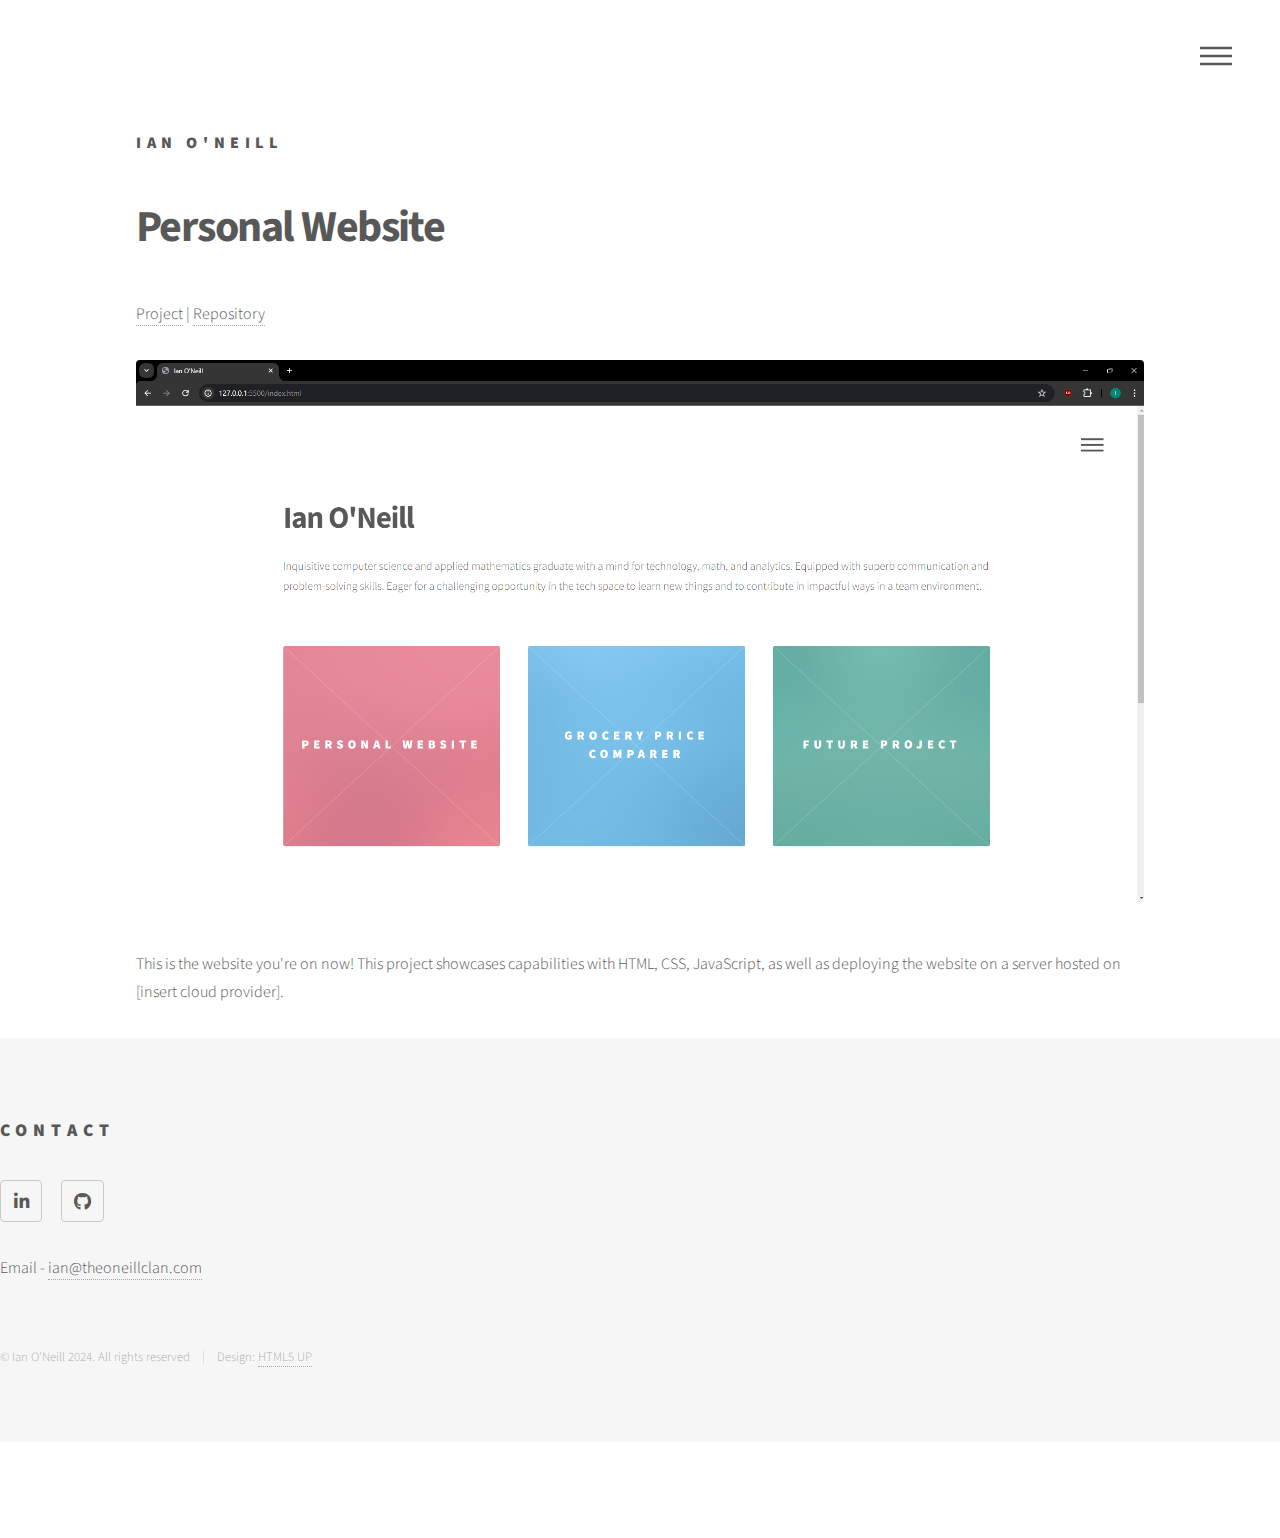
==== personal_site.html @ 1d6d59d2 "started home page and site project page" ====
<!DOCTYPE HTML>
<!--
	Phantom by HTML5 UP
	html5up.net | @ajlkn
	Free for personal and commercial use under the CCA 3.0 license (html5up.net/license)
-->
<html>
	<head>
		<title>Personal Site - Ian O'Neill</title>
		<meta charset="utf-8" />
		<meta name="viewport" content="width=device-width, initial-scale=1, user-scalable=no" />
		<link rel="stylesheet" href="assets/css/main.css" />
		<noscript><link rel="stylesheet" href="assets/css/noscript.css" /></noscript>
	</head>
	<body class="is-preload">
		<!-- Wrapper -->
			<div id="wrapper">

				<!-- Header -->
					<header id="header">
						<div class="inner">

							<!-- Logo -->
								<a href="index.html" class="logo">
									<span class="title">Ian O'Neill</span>
								</a>

							<!-- Nav -->
								<nav>
									<ul>
										<li><a href="#menu">Menu</a></li>
									</ul>
								</nav>

						</div>
					</header>

				<!-- Menu -->
					<nav id="menu">
						<h2>Menu</h2>
						<ul>
							<li><a href="index.html">Home</a></li>
							<li><a href="personal_site.html">Personal Website</a></li>
							<li><a href="generic.html">Tempus etiam</a></li>
							<li><a href="generic.html">Consequat dolor</a></li>
							<li><a href="elements.html">Elements</a></li>
						</ul>
					</nav>

				<!-- Main -->
					<div id="main">
						<div class="inner">
							<h1>Personal Website</h1>
							<p><a href="index.html" target="_blank">Project</a> | <a href="https://github.com/ion3791/portfoliov2" target="_blank">Repository</a></p>
							<span class="image main"><img src="images/site_img.png" alt="" /></span>
							<p>
								This is the website you're on now! This project showcases capabilities with HTML, CSS, JavaScript, as well as deploying the website on a server hosted on 
								[insert cloud provider].
							</p>
					</div>

				<!-- Footer -->
				<footer id="footer">
					<div class="inner">
						<section>
							<h2>Contact</h2>
							<ul class="icons">
								<li><a href="https://www.linkedin.com/in/ian-o-neill-793937245/" target="_blank" class="icon brands style2 fa-linkedin-in"><span class="label">LinkedIn</span></a></li>
								<li><a href="https://github.com/ion3791" target="_blank" class="icon brands style2 fa-github"><span class="label">GitHub</span></a></li>
							</ul>
							<p>Email - <a href="mailto:ian@theoneillclan.com">ian@theoneillclan.com</a></p>
						</section>
						<ul class="copyright">
							<li>&copy; Ian O&apos;Neill 2024. All rights reserved</li><li>Design: <a href="http://html5up.net">HTML5 UP</a></li>
						</ul>
					</div>
				</footer>

			</div>

		<!-- Scripts -->
			<script src="assets/js/jquery.min.js"></script>
			<script src="assets/js/browser.min.js"></script>
			<script src="assets/js/breakpoints.min.js"></script>
			<script src="assets/js/util.js"></script>
			<script src="assets/js/main.js"></script>

	</body>
</html>
---- assets/css/main.css ----
@import url(fontawesome-all.min.css);
@import url("https://fonts.googleapis.com/css?family=Source+Sans+Pro:300,700,900");

/*
	Phantom by HTML5 UP
	html5up.net | @ajlkn
	Free for personal and commercial use under the CCA 3.0 license (html5up.net/license)
*/

html, body, div, span, applet, object,
iframe, h1, h2, h3, h4, h5, h6, p, blockquote,
pre, a, abbr, acronym, address, big, cite,
code, del, dfn, em, img, ins, kbd, q, s, samp,
small, strike, strong, sub, sup, tt, var, b,
u, i, center, dl, dt, dd, ol, ul, li, fieldset,
form, label, legend, table, caption, tbody,
tfoot, thead, tr, th, td, article, aside,
canvas, details, embed, figure, figcaption,
footer, header, hgroup, menu, nav, output, ruby,
section, summary, time, mark, audio, video {
	margin: 0;
	padding: 0;
	border: 0;
	font-size: 100%;
	font: inherit;
	vertical-align: baseline;}

article, aside, details, figcaption, figure,
footer, header, hgroup, menu, nav, section {
	display: block;}

body {
	line-height: 1;
}

ol, ul {
	list-style: none;
}

blockquote, q {
	quotes: none;
}

	blockquote:before, blockquote:after, q:before, q:after {
		content: '';
		content: none;
	}

table {
	border-collapse: collapse;
	border-spacing: 0;
}

body {
	-webkit-text-size-adjust: none;
}

mark {
	background-color: transparent;
	color: inherit;
}

input::-moz-focus-inner {
	border: 0;
	padding: 0;
}

input, select, textarea {
	-moz-appearance: none;
	-webkit-appearance: none;
	-ms-appearance: none;
	appearance: none;
}

/* Basic */

	@-ms-viewport {
		width: device-width;
	}

	body {
		-ms-overflow-style: scrollbar;
	}

	@media screen and (max-width: 480px) {

		html, body {
			min-width: 320px;
		}

	}

	html {
		box-sizing: border-box;
	}

	*, *:before, *:after {
		box-sizing: inherit;
	}

	body {
		background: #ffffff;
	}

		body.is-preload *, body.is-preload *:before, body.is-preload *:after {
			-moz-animation: none !important;
			-webkit-animation: none !important;
			-ms-animation: none !important;
			animation: none !important;
			-moz-transition: none !important;
			-webkit-transition: none !important;
			-ms-transition: none !important;
			transition: none !important;
		}

/* Type */

	body, input, select, textarea {
		color: #585858;
		font-family: "Source Sans Pro", Helvetica, sans-serif;
		font-size: 16pt;
		font-weight: 300;
		line-height: 1.75;
	}

		@media screen and (max-width: 1680px) {

			body, input, select, textarea {
				font-size: 14pt;
			}

		}

		@media screen and (max-width: 1280px) {

			body, input, select, textarea {
				font-size: 12pt;
			}

		}

	a {
		-moz-transition: border-bottom-color 0.2s ease, color 0.2s ease;
		-webkit-transition: border-bottom-color 0.2s ease, color 0.2s ease;
		-ms-transition: border-bottom-color 0.2s ease, color 0.2s ease;
		transition: border-bottom-color 0.2s ease, color 0.2s ease;
		text-decoration: none;
		color: #585858;
		border-bottom: dotted 1px rgba(88, 88, 88, 0.5);
	}

		a:hover {
			border-bottom-color: transparent;
			color: #f2849e !important;
		}

	strong, b {
		font-weight: 900;
	}

	em, i {
		font-style: italic;
	}

	p {
		margin: 0 0 2em 0;
	}

	h1 {
		font-size: 2.75em;
		font-weight: 700;
		line-height: 1.3;
		margin: 0 0 1em 0;
		letter-spacing: -0.035em;
	}

		h1 a {
			color: inherit;
		}

		@media screen and (max-width: 736px) {

			h1 {
				font-size: 2em;
				margin: 0 0 1em 0;
			}

		}

		@media screen and (max-width: 360px) {

			h1 {
				font-size: 1.75em;
			}

		}

	h2, h3, h4, h5, h6 {
		font-weight: 900;
		line-height: 1.5;
		margin: 0 0 2em 0;
		text-transform: uppercase;
		letter-spacing: 0.35em;
	}

		h2 a, h3 a, h4 a, h5 a, h6 a {
			color: inherit;
		}

	h2 {
		font-size: 1.1em;
	}

	h3 {
		font-size: 1em;
	}

	h4 {
		font-size: 0.8em;
	}

	h5 {
		font-size: 0.8em;
	}

	h6 {
		font-size: 0.8em;
	}

	@media screen and (max-width: 980px) {

		h1 br, h2 br, h3 br, h4 br, h5 br, h6 br {
			display: none;
		}

	}

	@media screen and (max-width: 736px) {

		h2 {
			font-size: 1em;
		}

		h3 {
			font-size: 0.8em;
		}

	}

	sub {
		font-size: 0.8em;
		position: relative;
		top: 0.5em;
	}

	sup {
		font-size: 0.8em;
		position: relative;
		top: -0.5em;
	}

	blockquote {
		border-left: solid 4px #c9c9c9;
		font-style: italic;
		margin: 0 0 2em 0;
		padding: 0.5em 0 0.5em 2em;
	}

	code {
		background: rgba(144, 144, 144, 0.075);
		border-radius: 4px;
		border: solid 1px #c9c9c9;
		font-family: "Courier New", monospace;
		font-size: 0.9em;
		margin: 0 0.25em;
		padding: 0.25em 0.65em;
	}

	pre {
		-webkit-overflow-scrolling: touch;
		font-family: "Courier New", monospace;
		font-size: 0.9em;
		margin: 0 0 2em 0;
	}

		pre code {
			display: block;
			line-height: 1.75;
			padding: 1em 1.5em;
			overflow-x: auto;
		}

	hr {
		border: 0;
		border-bottom: solid 1px #c9c9c9;
		margin: 2em 0;
	}

		hr.major {
			margin: 3em 0;
		}

	.align-left {
		text-align: left;
	}

	.align-center {
		text-align: center;
	}

	.align-right {
		text-align: right;
	}

/* Row */

	.row {
		display: flex;
		flex-wrap: wrap;
		box-sizing: border-box;
		align-items: stretch;
	}

		.row > * {
			box-sizing: border-box;
		}

		.row.gtr-uniform > * > :last-child {
			margin-bottom: 0;
		}

		.row.aln-left {
			justify-content: flex-start;
		}

		.row.aln-center {
			justify-content: center;
		}

		.row.aln-right {
			justify-content: flex-end;
		}

		.row.aln-top {
			align-items: flex-start;
		}

		.row.aln-middle {
			align-items: center;
		}

		.row.aln-bottom {
			align-items: flex-end;
		}

		.row > .imp {
			order: -1;
		}

		.row > .col-1 {
			width: 8.33333%;
		}

		.row > .off-1 {
			margin-left: 8.33333%;
		}

		.row > .col-2 {
			width: 16.66667%;
		}

		.row > .off-2 {
			margin-left: 16.66667%;
		}

		.row > .col-3 {
			width: 25%;
		}

		.row > .off-3 {
			margin-left: 25%;
		}

		.row > .col-4 {
			width: 33.33333%;
		}

		.row > .off-4 {
			margin-left: 33.33333%;
		}

		.row > .col-5 {
			width: 41.66667%;
		}

		.row > .off-5 {
			margin-left: 41.66667%;
		}

		.row > .col-6 {
			width: 50%;
		}

		.row > .off-6 {
			margin-left: 50%;
		}

		.row > .col-7 {
			width: 58.33333%;
		}

		.row > .off-7 {
			margin-left: 58.33333%;
		}

		.row > .col-8 {
			width: 66.66667%;
		}

		.row > .off-8 {
			margin-left: 66.66667%;
		}

		.row > .col-9 {
			width: 75%;
		}

		.row > .off-9 {
			margin-left: 75%;
		}

		.row > .col-10 {
			width: 83.33333%;
		}

		.row > .off-10 {
			margin-left: 83.33333%;
		}

		.row > .col-11 {
			width: 91.66667%;
		}

		.row > .off-11 {
			margin-left: 91.66667%;
		}

		.row > .col-12 {
			width: 100%;
		}

		.row > .off-12 {
			margin-left: 100%;
		}

		.row.gtr-0 {
			margin-top: 0;
			margin-left: 0em;
		}

			.row.gtr-0 > * {
				padding: 0 0 0 0em;
			}

			.row.gtr-0.gtr-uniform {
				margin-top: 0em;
			}

				.row.gtr-0.gtr-uniform > * {
					padding-top: 0em;
				}

		.row.gtr-25 {
			margin-top: 0;
			margin-left: -0.5em;
		}

			.row.gtr-25 > * {
				padding: 0 0 0 0.5em;
			}

			.row.gtr-25.gtr-uniform {
				margin-top: -0.5em;
			}

				.row.gtr-25.gtr-uniform > * {
					padding-top: 0.5em;
				}

		.row.gtr-50 {
			margin-top: 0;
			margin-left: -1em;
		}

			.row.gtr-50 > * {
				padding: 0 0 0 1em;
			}

			.row.gtr-50.gtr-uniform {
				margin-top: -1em;
			}

				.row.gtr-50.gtr-uniform > * {
					padding-top: 1em;
				}

		.row {
			margin-top: 0;
			margin-left: -2em;
		}

			.row > * {
				padding: 0 0 0 2em;
			}

			.row.gtr-uniform {
				margin-top: -2em;
			}

				.row.gtr-uniform > * {
					padding-top: 2em;
				}

		.row.gtr-150 {
			margin-top: 0;
			margin-left: -3em;
		}

			.row.gtr-150 > * {
				padding: 0 0 0 3em;
			}

			.row.gtr-150.gtr-uniform {
				margin-top: -3em;
			}

				.row.gtr-150.gtr-uniform > * {
					padding-top: 3em;
				}

		.row.gtr-200 {
			margin-top: 0;
			margin-left: -4em;
		}

			.row.gtr-200 > * {
				padding: 0 0 0 4em;
			}

			.row.gtr-200.gtr-uniform {
				margin-top: -4em;
			}

				.row.gtr-200.gtr-uniform > * {
					padding-top: 4em;
				}

		@media screen and (max-width: 1680px) {

			.row {
				display: flex;
				flex-wrap: wrap;
				box-sizing: border-box;
				align-items: stretch;
			}

				.row > * {
					box-sizing: border-box;
				}

				.row.gtr-uniform > * > :last-child {
					margin-bottom: 0;
				}

				.row.aln-left {
					justify-content: flex-start;
				}

				.row.aln-center {
					justify-content: center;
				}

				.row.aln-right {
					justify-content: flex-end;
				}

				.row.aln-top {
					align-items: flex-start;
				}

				.row.aln-middle {
					align-items: center;
				}

				.row.aln-bottom {
					align-items: flex-end;
				}

				.row > .imp-xlarge {
					order: -1;
				}

				.row > .col-1-xlarge {
					width: 8.33333%;
				}

				.row > .off-1-xlarge {
					margin-left: 8.33333%;
				}

				.row > .col-2-xlarge {
					width: 16.66667%;
				}

				.row > .off-2-xlarge {
					margin-left: 16.66667%;
				}

				.row > .col-3-xlarge {
					width: 25%;
				}

				.row > .off-3-xlarge {
					margin-left: 25%;
				}

				.row > .col-4-xlarge {
					width: 33.33333%;
				}

				.row > .off-4-xlarge {
					margin-left: 33.33333%;
				}

				.row > .col-5-xlarge {
					width: 41.66667%;
				}

				.row > .off-5-xlarge {
					margin-left: 41.66667%;
				}

				.row > .col-6-xlarge {
					width: 50%;
				}

				.row > .off-6-xlarge {
					margin-left: 50%;
				}

				.row > .col-7-xlarge {
					width: 58.33333%;
				}

				.row > .off-7-xlarge {
					margin-left: 58.33333%;
				}

				.row > .col-8-xlarge {
					width: 66.66667%;
				}

				.row > .off-8-xlarge {
					margin-left: 66.66667%;
				}

				.row > .col-9-xlarge {
					width: 75%;
				}

				.row > .off-9-xlarge {
					margin-left: 75%;
				}

				.row > .col-10-xlarge {
					width: 83.33333%;
				}

				.row > .off-10-xlarge {
					margin-left: 83.33333%;
				}

				.row > .col-11-xlarge {
					width: 91.66667%;
				}

				.row > .off-11-xlarge {
					margin-left: 91.66667%;
				}

				.row > .col-12-xlarge {
					width: 100%;
				}

				.row > .off-12-xlarge {
					margin-left: 100%;
				}

				.row.gtr-0 {
					margin-top: 0;
					margin-left: 0em;
				}

					.row.gtr-0 > * {
						padding: 0 0 0 0em;
					}

					.row.gtr-0.gtr-uniform {
						margin-top: 0em;
					}

						.row.gtr-0.gtr-uniform > * {
							padding-top: 0em;
						}

				.row.gtr-25 {
					margin-top: 0;
					margin-left: -0.5em;
				}

					.row.gtr-25 > * {
						padding: 0 0 0 0.5em;
					}

					.row.gtr-25.gtr-uniform {
						margin-top: -0.5em;
					}

						.row.gtr-25.gtr-uniform > * {
							padding-top: 0.5em;
						}

				.row.gtr-50 {
					margin-top: 0;
					margin-left: -1em;
				}

					.row.gtr-50 > * {
						padding: 0 0 0 1em;
					}

					.row.gtr-50.gtr-uniform {
						margin-top: -1em;
					}

						.row.gtr-50.gtr-uniform > * {
							padding-top: 1em;
						}

				.row {
					margin-top: 0;
					margin-left: -2em;
				}

					.row > * {
						padding: 0 0 0 2em;
					}

					.row.gtr-uniform {
						margin-top: -2em;
					}

						.row.gtr-uniform > * {
							padding-top: 2em;
						}

				.row.gtr-150 {
					margin-top: 0;
					margin-left: -3em;
				}

					.row.gtr-150 > * {
						padding: 0 0 0 3em;
					}

					.row.gtr-150.gtr-uniform {
						margin-top: -3em;
					}

						.row.gtr-150.gtr-uniform > * {
							padding-top: 3em;
						}

				.row.gtr-200 {
					margin-top: 0;
					margin-left: -4em;
				}

					.row.gtr-200 > * {
						padding: 0 0 0 4em;
					}

					.row.gtr-200.gtr-uniform {
						margin-top: -4em;
					}

						.row.gtr-200.gtr-uniform > * {
							padding-top: 4em;
						}

		}

		@media screen and (max-width: 1280px) {

			.row {
				display: flex;
				flex-wrap: wrap;
				box-sizing: border-box;
				align-items: stretch;
			}

				.row > * {
					box-sizing: border-box;
				}

				.row.gtr-uniform > * > :last-child {
					margin-bottom: 0;
				}

				.row.aln-left {
					justify-content: flex-start;
				}

				.row.aln-center {
					justify-content: center;
				}

				.row.aln-right {
					justify-content: flex-end;
				}

				.row.aln-top {
					align-items: flex-start;
				}

				.row.aln-middle {
					align-items: center;
				}

				.row.aln-bottom {
					align-items: flex-end;
				}

				.row > .imp-large {
					order: -1;
				}

				.row > .col-1-large {
					width: 8.33333%;
				}

				.row > .off-1-large {
					margin-left: 8.33333%;
				}

				.row > .col-2-large {
					width: 16.66667%;
				}

				.row > .off-2-large {
					margin-left: 16.66667%;
				}

				.row > .col-3-large {
					width: 25%;
				}

				.row > .off-3-large {
					margin-left: 25%;
				}

				.row > .col-4-large {
					width: 33.33333%;
				}

				.row > .off-4-large {
					margin-left: 33.33333%;
				}

				.row > .col-5-large {
					width: 41.66667%;
				}

				.row > .off-5-large {
					margin-left: 41.66667%;
				}

				.row > .col-6-large {
					width: 50%;
				}

				.row > .off-6-large {
					margin-left: 50%;
				}

				.row > .col-7-large {
					width: 58.33333%;
				}

				.row > .off-7-large {
					margin-left: 58.33333%;
				}

				.row > .col-8-large {
					width: 66.66667%;
				}

				.row > .off-8-large {
					margin-left: 66.66667%;
				}

				.row > .col-9-large {
					width: 75%;
				}

				.row > .off-9-large {
					margin-left: 75%;
				}

				.row > .col-10-large {
					width: 83.33333%;
				}

				.row > .off-10-large {
					margin-left: 83.33333%;
				}

				.row > .col-11-large {
					width: 91.66667%;
				}

				.row > .off-11-large {
					margin-left: 91.66667%;
				}

				.row > .col-12-large {
					width: 100%;
				}

				.row > .off-12-large {
					margin-left: 100%;
				}

				.row.gtr-0 {
					margin-top: 0;
					margin-left: 0em;
				}

					.row.gtr-0 > * {
						padding: 0 0 0 0em;
					}

					.row.gtr-0.gtr-uniform {
						margin-top: 0em;
					}

						.row.gtr-0.gtr-uniform > * {
							padding-top: 0em;
						}

				.row.gtr-25 {
					margin-top: 0;
					margin-left: -0.5em;
				}

					.row.gtr-25 > * {
						padding: 0 0 0 0.5em;
					}

					.row.gtr-25.gtr-uniform {
						margin-top: -0.5em;
					}

						.row.gtr-25.gtr-uniform > * {
							padding-top: 0.5em;
						}

				.row.gtr-50 {
					margin-top: 0;
					margin-left: -1em;
				}

					.row.gtr-50 > * {
						padding: 0 0 0 1em;
					}

					.row.gtr-50.gtr-uniform {
						margin-top: -1em;
					}

						.row.gtr-50.gtr-uniform > * {
							padding-top: 1em;
						}

				.row {
					margin-top: 0;
					margin-left: -2em;
				}

					.row > * {
						padding: 0 0 0 2em;
					}

					.row.gtr-uniform {
						margin-top: -2em;
					}

						.row.gtr-uniform > * {
							padding-top: 2em;
						}

				.row.gtr-150 {
					margin-top: 0;
					margin-left: -3em;
				}

					.row.gtr-150 > * {
						padding: 0 0 0 3em;
					}

					.row.gtr-150.gtr-uniform {
						margin-top: -3em;
					}

						.row.gtr-150.gtr-uniform > * {
							padding-top: 3em;
						}

				.row.gtr-200 {
					margin-top: 0;
					margin-left: -4em;
				}

					.row.gtr-200 > * {
						padding: 0 0 0 4em;
					}

					.row.gtr-200.gtr-uniform {
						margin-top: -4em;
					}

						.row.gtr-200.gtr-uniform > * {
							padding-top: 4em;
						}

		}

		@media screen and (max-width: 980px) {

			.row {
				display: flex;
				flex-wrap: wrap;
				box-sizing: border-box;
				align-items: stretch;
			}

				.row > * {
					box-sizing: border-box;
				}

				.row.gtr-uniform > * > :last-child {
					margin-bottom: 0;
				}

				.row.aln-left {
					justify-content: flex-start;
				}

				.row.aln-center {
					justify-content: center;
				}

				.row.aln-right {
					justify-content: flex-end;
				}

				.row.aln-top {
					align-items: flex-start;
				}

				.row.aln-middle {
					align-items: center;
				}

				.row.aln-bottom {
					align-items: flex-end;
				}

				.row > .imp-medium {
					order: -1;
				}

				.row > .col-1-medium {
					width: 8.33333%;
				}

				.row > .off-1-medium {
					margin-left: 8.33333%;
				}

				.row > .col-2-medium {
					width: 16.66667%;
				}

				.row > .off-2-medium {
					margin-left: 16.66667%;
				}

				.row > .col-3-medium {
					width: 25%;
				}

				.row > .off-3-medium {
					margin-left: 25%;
				}

				.row > .col-4-medium {
					width: 33.33333%;
				}

				.row > .off-4-medium {
					margin-left: 33.33333%;
				}

				.row > .col-5-medium {
					width: 41.66667%;
				}

				.row > .off-5-medium {
					margin-left: 41.66667%;
				}

				.row > .col-6-medium {
					width: 50%;
				}

				.row > .off-6-medium {
					margin-left: 50%;
				}

				.row > .col-7-medium {
					width: 58.33333%;
				}

				.row > .off-7-medium {
					margin-left: 58.33333%;
				}

				.row > .col-8-medium {
					width: 66.66667%;
				}

				.row > .off-8-medium {
					margin-left: 66.66667%;
				}

				.row > .col-9-medium {
					width: 75%;
				}

				.row > .off-9-medium {
					margin-left: 75%;
				}

				.row > .col-10-medium {
					width: 83.33333%;
				}

				.row > .off-10-medium {
					margin-left: 83.33333%;
				}

				.row > .col-11-medium {
					width: 91.66667%;
				}

				.row > .off-11-medium {
					margin-left: 91.66667%;
				}

				.row > .col-12-medium {
					width: 100%;
				}

				.row > .off-12-medium {
					margin-left: 100%;
				}

				.row.gtr-0 {
					margin-top: 0;
					margin-left: 0em;
				}

					.row.gtr-0 > * {
						padding: 0 0 0 0em;
					}

					.row.gtr-0.gtr-uniform {
						margin-top: 0em;
					}

						.row.gtr-0.gtr-uniform > * {
							padding-top: 0em;
						}

				.row.gtr-25 {
					margin-top: 0;
					margin-left: -0.375em;
				}

					.row.gtr-25 > * {
						padding: 0 0 0 0.375em;
					}

					.row.gtr-25.gtr-uniform {
						margin-top: -0.375em;
					}

						.row.gtr-25.gtr-uniform > * {
							padding-top: 0.375em;
						}

				.row.gtr-50 {
					margin-top: 0;
					margin-left: -0.75em;
				}

					.row.gtr-50 > * {
						padding: 0 0 0 0.75em;
					}

					.row.gtr-50.gtr-uniform {
						margin-top: -0.75em;
					}

						.row.gtr-50.gtr-uniform > * {
							padding-top: 0.75em;
						}

				.row {
					margin-top: 0;
					margin-left: -1.5em;
				}

					.row > * {
						padding: 0 0 0 1.5em;
					}

					.row.gtr-uniform {
						margin-top: -1.5em;
					}

						.row.gtr-uniform > * {
							padding-top: 1.5em;
						}

				.row.gtr-150 {
					margin-top: 0;
					margin-left: -2.25em;
				}

					.row.gtr-150 > * {
						padding: 0 0 0 2.25em;
					}

					.row.gtr-150.gtr-uniform {
						margin-top: -2.25em;
					}

						.row.gtr-150.gtr-uniform > * {
							padding-top: 2.25em;
						}

				.row.gtr-200 {
					margin-top: 0;
					margin-left: -3em;
				}

					.row.gtr-200 > * {
						padding: 0 0 0 3em;
					}

					.row.gtr-200.gtr-uniform {
						margin-top: -3em;
					}

						.row.gtr-200.gtr-uniform > * {
							padding-top: 3em;
						}

		}

		@media screen and (max-width: 736px) {

			.row {
				display: flex;
				flex-wrap: wrap;
				box-sizing: border-box;
				align-items: stretch;
			}

				.row > * {
					box-sizing: border-box;
				}

				.row.gtr-uniform > * > :last-child {
					margin-bottom: 0;
				}

				.row.aln-left {
					justify-content: flex-start;
				}

				.row.aln-center {
					justify-content: center;
				}

				.row.aln-right {
					justify-content: flex-end;
				}

				.row.aln-top {
					align-items: flex-start;
				}

				.row.aln-middle {
					align-items: center;
				}

				.row.aln-bottom {
					align-items: flex-end;
				}

				.row > .imp-small {
					order: -1;
				}

				.row > .col-1-small {
					width: 8.33333%;
				}

				.row > .off-1-small {
					margin-left: 8.33333%;
				}

				.row > .col-2-small {
					width: 16.66667%;
				}

				.row > .off-2-small {
					margin-left: 16.66667%;
				}

				.row > .col-3-small {
					width: 25%;
				}

				.row > .off-3-small {
					margin-left: 25%;
				}

				.row > .col-4-small {
					width: 33.33333%;
				}

				.row > .off-4-small {
					margin-left: 33.33333%;
				}

				.row > .col-5-small {
					width: 41.66667%;
				}

				.row > .off-5-small {
					margin-left: 41.66667%;
				}

				.row > .col-6-small {
					width: 50%;
				}

				.row > .off-6-small {
					margin-left: 50%;
				}

				.row > .col-7-small {
					width: 58.33333%;
				}

				.row > .off-7-small {
					margin-left: 58.33333%;
				}

				.row > .col-8-small {
					width: 66.66667%;
				}

				.row > .off-8-small {
					margin-left: 66.66667%;
				}

				.row > .col-9-small {
					width: 75%;
				}

				.row > .off-9-small {
					margin-left: 75%;
				}

				.row > .col-10-small {
					width: 83.33333%;
				}

				.row > .off-10-small {
					margin-left: 83.33333%;
				}

				.row > .col-11-small {
					width: 91.66667%;
				}

				.row > .off-11-small {
					margin-left: 91.66667%;
				}

				.row > .col-12-small {
					width: 100%;
				}

				.row > .off-12-small {
					margin-left: 100%;
				}

				.row.gtr-0 {
					margin-top: 0;
					margin-left: 0em;
				}

					.row.gtr-0 > * {
						padding: 0 0 0 0em;
					}

					.row.gtr-0.gtr-uniform {
						margin-top: 0em;
					}

						.row.gtr-0.gtr-uniform > * {
							padding-top: 0em;
						}

				.row.gtr-25 {
					margin-top: 0;
					margin-left: -0.25em;
				}

					.row.gtr-25 > * {
						padding: 0 0 0 0.25em;
					}

					.row.gtr-25.gtr-uniform {
						margin-top: -0.25em;
					}

						.row.gtr-25.gtr-uniform > * {
							padding-top: 0.25em;
						}

				.row.gtr-50 {
					margin-top: 0;
					margin-left: -0.5em;
				}

					.row.gtr-50 > * {
						padding: 0 0 0 0.5em;
					}

					.row.gtr-50.gtr-uniform {
						margin-top: -0.5em;
					}

						.row.gtr-50.gtr-uniform > * {
							padding-top: 0.5em;
						}

				.row {
					margin-top: 0;
					margin-left: -1em;
				}

					.row > * {
						padding: 0 0 0 1em;
					}

					.row.gtr-uniform {
						margin-top: -1em;
					}

						.row.gtr-uniform > * {
							padding-top: 1em;
						}

				.row.gtr-150 {
					margin-top: 0;
					margin-left: -1.5em;
				}

					.row.gtr-150 > * {
						padding: 0 0 0 1.5em;
					}

					.row.gtr-150.gtr-uniform {
						margin-top: -1.5em;
					}

						.row.gtr-150.gtr-uniform > * {
							padding-top: 1.5em;
						}

				.row.gtr-200 {
					margin-top: 0;
					margin-left: -2em;
				}

					.row.gtr-200 > * {
						padding: 0 0 0 2em;
					}

					.row.gtr-200.gtr-uniform {
						margin-top: -2em;
					}

						.row.gtr-200.gtr-uniform > * {
							padding-top: 2em;
						}

		}

		@media screen and (max-width: 480px) {

			.row {
				display: flex;
				flex-wrap: wrap;
				box-sizing: border-box;
				align-items: stretch;
			}

				.row > * {
					box-sizing: border-box;
				}

				.row.gtr-uniform > * > :last-child {
					margin-bottom: 0;
				}

				.row.aln-left {
					justify-content: flex-start;
				}

				.row.aln-center {
					justify-content: center;
				}

				.row.aln-right {
					justify-content: flex-end;
				}

				.row.aln-top {
					align-items: flex-start;
				}

				.row.aln-middle {
					align-items: center;
				}

				.row.aln-bottom {
					align-items: flex-end;
				}

				.row > .imp-xsmall {
					order: -1;
				}

				.row > .col-1-xsmall {
					width: 8.33333%;
				}

				.row > .off-1-xsmall {
					margin-left: 8.33333%;
				}

				.row > .col-2-xsmall {
					width: 16.66667%;
				}

				.row > .off-2-xsmall {
					margin-left: 16.66667%;
				}

				.row > .col-3-xsmall {
					width: 25%;
				}

				.row > .off-3-xsmall {
					margin-left: 25%;
				}

				.row > .col-4-xsmall {
					width: 33.33333%;
				}

				.row > .off-4-xsmall {
					margin-left: 33.33333%;
				}

				.row > .col-5-xsmall {
					width: 41.66667%;
				}

				.row > .off-5-xsmall {
					margin-left: 41.66667%;
				}

				.row > .col-6-xsmall {
					width: 50%;
				}

				.row > .off-6-xsmall {
					margin-left: 50%;
				}

				.row > .col-7-xsmall {
					width: 58.33333%;
				}

				.row > .off-7-xsmall {
					margin-left: 58.33333%;
				}

				.row > .col-8-xsmall {
					width: 66.66667%;
				}

				.row > .off-8-xsmall {
					margin-left: 66.66667%;
				}

				.row > .col-9-xsmall {
					width: 75%;
				}

				.row > .off-9-xsmall {
					margin-left: 75%;
				}

				.row > .col-10-xsmall {
					width: 83.33333%;
				}

				.row > .off-10-xsmall {
					margin-left: 83.33333%;
				}

				.row > .col-11-xsmall {
					width: 91.66667%;
				}

				.row > .off-11-xsmall {
					margin-left: 91.66667%;
				}

				.row > .col-12-xsmall {
					width: 100%;
				}

				.row > .off-12-xsmall {
					margin-left: 100%;
				}

				.row.gtr-0 {
					margin-top: 0;
					margin-left: 0em;
				}

					.row.gtr-0 > * {
						padding: 0 0 0 0em;
					}

					.row.gtr-0.gtr-uniform {
						margin-top: 0em;
					}

						.row.gtr-0.gtr-uniform > * {
							padding-top: 0em;
						}

				.row.gtr-25 {
					margin-top: 0;
					margin-left: -0.25em;
				}

					.row.gtr-25 > * {
						padding: 0 0 0 0.25em;
					}

					.row.gtr-25.gtr-uniform {
						margin-top: -0.25em;
					}

						.row.gtr-25.gtr-uniform > * {
							padding-top: 0.25em;
						}

				.row.gtr-50 {
					margin-top: 0;
					margin-left: -0.5em;
				}

					.row.gtr-50 > * {
						padding: 0 0 0 0.5em;
					}

					.row.gtr-50.gtr-uniform {
						margin-top: -0.5em;
					}

						.row.gtr-50.gtr-uniform > * {
							padding-top: 0.5em;
						}

				.row {
					margin-top: 0;
					margin-left: -1em;
				}

					.row > * {
						padding: 0 0 0 1em;
					}

					.row.gtr-uniform {
						margin-top: -1em;
					}

						.row.gtr-uniform > * {
							padding-top: 1em;
						}

				.row.gtr-150 {
					margin-top: 0;
					margin-left: -1.5em;
				}

					.row.gtr-150 > * {
						padding: 0 0 0 1.5em;
					}

					.row.gtr-150.gtr-uniform {
						margin-top: -1.5em;
					}

						.row.gtr-150.gtr-uniform > * {
							padding-top: 1.5em;
						}

				.row.gtr-200 {
					margin-top: 0;
					margin-left: -2em;
				}

					.row.gtr-200 > * {
						padding: 0 0 0 2em;
					}

					.row.gtr-200.gtr-uniform {
						margin-top: -2em;
					}

						.row.gtr-200.gtr-uniform > * {
							padding-top: 2em;
						}

		}

/* Section/Article */

	section.special, article.special {
		text-align: center;
	}

	header p {
		margin-top: -1em;
	}

	@media screen and (max-width: 736px) {

		header p {
			margin-top: 0;
		}

	}

/* Icon */

	.icon {
		text-decoration: none;
		border-bottom: none;
		position: relative;
	}

		.icon:before {
			-moz-osx-font-smoothing: grayscale;
			-webkit-font-smoothing: antialiased;
			display: inline-block;
			font-style: normal;
			font-variant: normal;
			text-rendering: auto;
			line-height: 1;
			text-transform: none !important;
			font-family: 'Font Awesome 5 Free';
			font-weight: 400;
		}

		.icon > .label {
			display: none;
		}

		.icon:before {
			line-height: inherit;
		}

		.icon.solid:before {
			font-weight: 900;
		}

		.icon.brands:before {
			font-family: 'Font Awesome 5 Brands';
		}

		.icon.style2 {
			-moz-transition: background-color 0.2s ease-in-out, color 0.2s ease-in-out, border-color 0.2s ease-in-out;
			-webkit-transition: background-color 0.2s ease-in-out, color 0.2s ease-in-out, border-color 0.2s ease-in-out;
			-ms-transition: background-color 0.2s ease-in-out, color 0.2s ease-in-out, border-color 0.2s ease-in-out;
			transition: background-color 0.2s ease-in-out, color 0.2s ease-in-out, border-color 0.2s ease-in-out;
			background-color: transparent;
			border: solid 1px #c9c9c9;
			border-radius: 4px;
			width: 2.65em;
			height: 2.65em;
			display: inline-block;
			text-align: center;
			line-height: 2.65em;
			color: inherit;
		}

			.icon.style2:before {
				font-size: 1.1em;
			}

			.icon.style2:hover {
				color: #f2849e;
				border-color: #f2849e;
			}

			.icon.style2:active {
				background-color: rgba(242, 132, 158, 0.1);
			}

/* List */

	ol {
		list-style: decimal;
		margin: 0 0 2em 0;
		padding-left: 1.25em;
	}

		ol li {
			padding-left: 0.25em;
		}

	ul {
		list-style: disc;
		margin: 0 0 2em 0;
		padding-left: 1em;
	}

		ul li {
			padding-left: 0.5em;
		}

		ul.alt {
			list-style: none;
			padding-left: 0;
		}

			ul.alt li {
				border-top: solid 1px #c9c9c9;
				padding: 0.5em 0;
			}

				ul.alt li:first-child {
					border-top: 0;
					padding-top: 0;
				}

	dl {
		margin: 0 0 2em 0;
	}

		dl dt {
			display: block;
			font-weight: 900;
			margin: 0 0 1em 0;
		}

		dl dd {
			margin-left: 2em;
		}

/* Actions */

	ul.actions {
		display: -moz-flex;
		display: -webkit-flex;
		display: -ms-flex;
		display: flex;
		cursor: default;
		list-style: none;
		margin-left: -1em;
		padding-left: 0;
	}

		ul.actions li {
			padding: 0 0 0 1em;
			vertical-align: middle;
		}

		ul.actions.special {
			-moz-justify-content: center;
			-webkit-justify-content: center;
			-ms-justify-content: center;
			justify-content: center;
			width: 100%;
			margin-left: 0;
		}

			ul.actions.special li:first-child {
				padding-left: 0;
			}

		ul.actions.stacked {
			-moz-flex-direction: column;
			-webkit-flex-direction: column;
			-ms-flex-direction: column;
			flex-direction: column;
			margin-left: 0;
		}

			ul.actions.stacked li {
				padding: 1.3em 0 0 0;
			}

				ul.actions.stacked li:first-child {
					padding-top: 0;
				}

		ul.actions.fit {
			width: calc(100% + 1em);
		}

			ul.actions.fit li {
				-moz-flex-grow: 1;
				-webkit-flex-grow: 1;
				-ms-flex-grow: 1;
				flex-grow: 1;
				-moz-flex-shrink: 1;
				-webkit-flex-shrink: 1;
				-ms-flex-shrink: 1;
				flex-shrink: 1;
				width: 100%;
			}

				ul.actions.fit li > * {
					width: 100%;
				}

			ul.actions.fit.stacked {
				width: 100%;
			}

		@media screen and (max-width: 480px) {

			ul.actions:not(.fixed) {
				-moz-flex-direction: column;
				-webkit-flex-direction: column;
				-ms-flex-direction: column;
				flex-direction: column;
				margin-left: 0;
				width: 100% !important;
			}

				ul.actions:not(.fixed) li {
					-moz-flex-grow: 1;
					-webkit-flex-grow: 1;
					-ms-flex-grow: 1;
					flex-grow: 1;
					-moz-flex-shrink: 1;
					-webkit-flex-shrink: 1;
					-ms-flex-shrink: 1;
					flex-shrink: 1;
					padding: 1em 0 0 0;
					text-align: center;
					width: 100%;
				}

					ul.actions:not(.fixed) li > * {
						width: 100%;
					}

					ul.actions:not(.fixed) li:first-child {
						padding-top: 0;
					}

					ul.actions:not(.fixed) li input[type="submit"],
					ul.actions:not(.fixed) li input[type="reset"],
					ul.actions:not(.fixed) li input[type="button"],
					ul.actions:not(.fixed) li button,
					ul.actions:not(.fixed) li .button {
						width: 100%;
					}

						ul.actions:not(.fixed) li input[type="submit"].icon:before,
						ul.actions:not(.fixed) li input[type="reset"].icon:before,
						ul.actions:not(.fixed) li input[type="button"].icon:before,
						ul.actions:not(.fixed) li button.icon:before,
						ul.actions:not(.fixed) li .button.icon:before {
							margin-left: -0.5rem;
						}

		}

/* Icons */

	ul.icons {
		cursor: default;
		list-style: none;
		padding-left: 0;
		margin: -1em 0 2em -1em;
	}

		ul.icons li {
			display: inline-block;
			padding: 1em 0 0 1em;
		}

/* Form */

	form {
		margin: 0 0 2em 0;
		overflow-x: hidden;
	}

		form > :last-child {
			margin-bottom: 0;
		}

		form > .fields {
			display: -moz-flex;
			display: -webkit-flex;
			display: -ms-flex;
			display: flex;
			-moz-flex-wrap: wrap;
			-webkit-flex-wrap: wrap;
			-ms-flex-wrap: wrap;
			flex-wrap: wrap;
			width: calc(100% + 3em);
			margin: -1.5em 0 2em -1.5em;
		}

			form > .fields > .field {
				-moz-flex-grow: 0;
				-webkit-flex-grow: 0;
				-ms-flex-grow: 0;
				flex-grow: 0;
				-moz-flex-shrink: 0;
				-webkit-flex-shrink: 0;
				-ms-flex-shrink: 0;
				flex-shrink: 0;
				padding: 1.5em 0 0 1.5em;
				width: calc(100% - 1.5em);
			}

				form > .fields > .field.half {
					width: calc(50% - 0.75em);
				}

				form > .fields > .field.third {
					width: calc(100%/3 - 0.5em);
				}

				form > .fields > .field.quarter {
					width: calc(25% - 0.375em);
				}

		@media screen and (max-width: 480px) {

			form > .fields {
				width: calc(100% + 3em);
				margin: -1.5em 0 2em -1.5em;
			}

				form > .fields > .field {
					padding: 1.5em 0 0 1.5em;
					width: calc(100% - 1.5em);
				}

					form > .fields > .field.half {
						width: calc(100% - 1.5em);
					}

					form > .fields > .field.third {
						width: calc(100% - 1.5em);
					}

					form > .fields > .field.quarter {
						width: calc(100% - 1.5em);
					}

		}

	label {
		display: block;
		font-size: 0.9em;
		font-weight: 900;
		margin: 0 0 1em 0;
	}

	input[type="text"],
	input[type="password"],
	input[type="email"],
	input[type="tel"],
	select,
	textarea {
		-moz-appearance: none;
		-webkit-appearance: none;
		-ms-appearance: none;
		appearance: none;
		background-color: transparent;
		border: none;
		border-radius: 0;
		border-bottom: solid 1px #c9c9c9;
		color: inherit;
		display: block;
		outline: 0;
		padding: 0;
		text-decoration: none;
		width: 100%;
	}

		input[type="text"]:invalid,
		input[type="password"]:invalid,
		input[type="email"]:invalid,
		input[type="tel"]:invalid,
		select:invalid,
		textarea:invalid {
			box-shadow: none;
		}

		input[type="text"]:focus,
		input[type="password"]:focus,
		input[type="email"]:focus,
		input[type="tel"]:focus,
		select:focus,
		textarea:focus {
			border-bottom-color: #f2849e;
			box-shadow: inset 0 -1px 0 0 #f2849e;
		}

	select {
		background-image: url("data:image/svg+xml;charset=utf8,%3Csvg xmlns='http://www.w3.org/2000/svg' width='40' height='40' preserveAspectRatio='none' viewBox='0 0 40 40'%3E%3Cpath d='M9.4,12.3l10.4,10.4l10.4-10.4c0.2-0.2,0.5-0.4,0.9-0.4c0.3,0,0.6,0.1,0.9,0.4l3.3,3.3c0.2,0.2,0.4,0.5,0.4,0.9 c0,0.4-0.1,0.6-0.4,0.9L20.7,31.9c-0.2,0.2-0.5,0.4-0.9,0.4c-0.3,0-0.6-0.1-0.9-0.4L4.3,17.3c-0.2-0.2-0.4-0.5-0.4-0.9 c0-0.4,0.1-0.6,0.4-0.9l3.3-3.3c0.2-0.2,0.5-0.4,0.9-0.4S9.1,12.1,9.4,12.3z' fill='%23c9c9c9' /%3E%3C/svg%3E");
		background-size: 1.25rem;
		background-repeat: no-repeat;
		background-position: calc(100% - 1rem) center;
		height: 3em;
		padding-right: 3em;
		text-overflow: ellipsis;
	}

		select option {
			background: #ffffff;
		}

		select:focus::-ms-value {
			background-color: transparent;
		}

		select::-ms-expand {
			display: none;
		}

	input[type="text"],
	input[type="password"],
	input[type="email"],
	select {
		height: 3em;
	}

	textarea {
		padding: 0;
		min-height: 3.75em;
	}

	input[type="checkbox"],
	input[type="radio"] {
		-moz-appearance: none;
		-webkit-appearance: none;
		-ms-appearance: none;
		appearance: none;
		display: block;
		float: left;
		margin-right: -2em;
		opacity: 0;
		width: 1em;
		z-index: -1;
	}

		input[type="checkbox"] + label,
		input[type="radio"] + label {
			text-decoration: none;
			color: #585858;
			cursor: pointer;
			display: inline-block;
			font-size: 1em;
			font-weight: 300;
			padding-left: 2.55em;
			padding-right: 0.75em;
			position: relative;
		}

			input[type="checkbox"] + label:before,
			input[type="radio"] + label:before {
				-moz-osx-font-smoothing: grayscale;
				-webkit-font-smoothing: antialiased;
				display: inline-block;
				font-style: normal;
				font-variant: normal;
				text-rendering: auto;
				line-height: 1;
				text-transform: none !important;
				font-family: 'Font Awesome 5 Free';
				font-weight: 900;
			}

			input[type="checkbox"] + label:before,
			input[type="radio"] + label:before {
				border-radius: 4px;
				border: solid 1px #c9c9c9;
				content: '';
				display: inline-block;
				font-size: 0.8em;
				height: 2.25em;
				left: 0;
				line-height: 2.25em;
				position: absolute;
				text-align: center;
				top: 0;
				width: 2.25em;
			}

		input[type="checkbox"]:checked + label:before,
		input[type="radio"]:checked + label:before {
			background: #585858;
			border-color: #585858;
			color: #ffffff;
			content: '\f00c';
		}

		input[type="checkbox"]:focus + label:before,
		input[type="radio"]:focus + label:before {
			border-color: #f2849e;
			box-shadow: 0 0 0 1px #f2849e;
		}

	input[type="checkbox"] + label:before {
		border-radius: 4px;
	}

	input[type="radio"] + label:before {
		border-radius: 100%;
	}

/* Box */

	.box {
		border-radius: 4px;
		border: solid 1px #c9c9c9;
		margin-bottom: 2em;
		padding: 1.5em;
	}

		.box > :last-child,
		.box > :last-child > :last-child,
		.box > :last-child > :last-child > :last-child {
			margin-bottom: 0;
		}

		.box.alt {
			border: 0;
			border-radius: 0;
			padding: 0;
		}

/* Image */

	.image {
		border-radius: 4px;
		border: 0;
		display: inline-block;
		position: relative;
	}

		.image img {
			border-radius: 4px;
			display: block;
		}

		.image.left, .image.right {
			max-width: 40%;
		}

			.image.left img, .image.right img {
				width: 100%;
			}

		.image.left {
			float: left;
			padding: 0 1.5em 1em 0;
			top: 0.25em;
		}

		.image.right {
			float: right;
			padding: 0 0 1em 1.5em;
			top: 0.25em;
		}

		.image.fit {
			display: block;
			margin: 0 0 2em 0;
			width: 100%;
		}

			.image.fit img {
				width: 100%;
			}

		.image.main {
			display: block;
			margin: 0 0 3em 0;
			width: 100%;
		}

			.image.main img {
				width: 100%;
			}

			@media screen and (max-width: 736px) {

				.image.main {
					margin: 0 0 2em 0;
				}

			}

/* Table */

	.table-wrapper {
		-webkit-overflow-scrolling: touch;
		overflow-x: auto;
	}

	table {
		margin: 0 0 2em 0;
		width: 100%;
	}

		table tbody tr {
			border: solid 1px #c9c9c9;
			border-left: 0;
			border-right: 0;
		}

			table tbody tr:nth-child(2n + 1) {
				background-color: rgba(144, 144, 144, 0.075);
			}

		table td {
			padding: 0.75em 0.75em;
		}

		table th {
			font-size: 0.9em;
			font-weight: 900;
			padding: 0 0.75em 0.75em 0.75em;
			text-align: left;
		}

		table thead {
			border-bottom: solid 2px #c9c9c9;
		}

		table tfoot {
			border-top: solid 2px #c9c9c9;
		}

		table.alt {
			border-collapse: separate;
		}

			table.alt tbody tr td {
				border: solid 1px #c9c9c9;
				border-left-width: 0;
				border-top-width: 0;
			}

				table.alt tbody tr td:first-child {
					border-left-width: 1px;
				}

			table.alt tbody tr:first-child td {
				border-top-width: 1px;
			}

			table.alt thead {
				border-bottom: 0;
			}

			table.alt tfoot {
				border-top: 0;
			}

/* Button */

	input[type="submit"],
	input[type="reset"],
	input[type="button"],
	button,
	.button {
		-moz-appearance: none;
		-webkit-appearance: none;
		-ms-appearance: none;
		appearance: none;
		-moz-transition: background-color 0.2s ease-in-out, color 0.2s ease-in-out, box-shadow 0.2s ease-in-out;
		-webkit-transition: background-color 0.2s ease-in-out, color 0.2s ease-in-out, box-shadow 0.2s ease-in-out;
		-ms-transition: background-color 0.2s ease-in-out, color 0.2s ease-in-out, box-shadow 0.2s ease-in-out;
		transition: background-color 0.2s ease-in-out, color 0.2s ease-in-out, box-shadow 0.2s ease-in-out;
		background-color: transparent;
		border-radius: 4px;
		border: 0;
		box-shadow: inset 0 0 0 2px #585858;
		color: #585858 !important;
		cursor: pointer;
		display: inline-block;
		font-size: 0.8em;
		font-weight: 900;
		height: 3.5em;
		letter-spacing: 0.35em;
		line-height: 3.45em;
		overflow: hidden;
		padding: 0 1.25em 0 1.6em;
		text-align: center;
		text-decoration: none;
		text-overflow: ellipsis;
		text-transform: uppercase;
		white-space: nowrap;
	}

		input[type="submit"].icon:before,
		input[type="reset"].icon:before,
		input[type="button"].icon:before,
		button.icon:before,
		.button.icon:before {
			margin-right: 0.5em;
		}

		input[type="submit"].fit,
		input[type="reset"].fit,
		input[type="button"].fit,
		button.fit,
		.button.fit {
			width: 100%;
		}

		input[type="submit"]:hover,
		input[type="reset"]:hover,
		input[type="button"]:hover,
		button:hover,
		.button:hover {
			color: #f2849e !important;
			box-shadow: inset 0 0 0 2px #f2849e;
		}

		input[type="submit"]:active,
		input[type="reset"]:active,
		input[type="button"]:active,
		button:active,
		.button:active {
			background-color: rgba(242, 132, 158, 0.1);
		}

		input[type="submit"].small,
		input[type="reset"].small,
		input[type="button"].small,
		button.small,
		.button.small {
			font-size: 0.6em;
		}

		input[type="submit"].large,
		input[type="reset"].large,
		input[type="button"].large,
		button.large,
		.button.large {
			font-size: 1em;
		}

		input[type="submit"].primary,
		input[type="reset"].primary,
		input[type="button"].primary,
		button.primary,
		.button.primary {
			box-shadow: none;
			background-color: #585858;
			color: #ffffff !important;
		}

			input[type="submit"].primary:hover,
			input[type="reset"].primary:hover,
			input[type="button"].primary:hover,
			button.primary:hover,
			.button.primary:hover {
				background-color: #f2849e;
			}

			input[type="submit"].primary:active,
			input[type="reset"].primary:active,
			input[type="button"].primary:active,
			button.primary:active,
			.button.primary:active {
				background-color: #ee5f81;
			}

		input[type="submit"].disabled, input[type="submit"]:disabled,
		input[type="reset"].disabled,
		input[type="reset"]:disabled,
		input[type="button"].disabled,
		input[type="button"]:disabled,
		button.disabled,
		button:disabled,
		.button.disabled,
		.button:disabled {
			pointer-events: none;
			opacity: 0.25;
		}

/* Tiles */

	.tiles {
		display: -moz-flex;
		display: -webkit-flex;
		display: -ms-flex;
		display: flex;
		-moz-flex-wrap: wrap;
		-webkit-flex-wrap: wrap;
		-ms-flex-wrap: wrap;
		flex-wrap: wrap;
		postiion: relative;
		margin: -2.5em 0 0 -2.5em;
	}

		.tiles article {
			-moz-transition: -moz-transform 0.5s ease, opacity 0.5s ease;
			-webkit-transition: -webkit-transform 0.5s ease, opacity 0.5s ease;
			-ms-transition: -ms-transform 0.5s ease, opacity 0.5s ease;
			transition: transform 0.5s ease, opacity 0.5s ease;
			position: relative;
			width: calc(33.33333% - 2.5em);
			margin: 2.5em 0 0 2.5em;
		}

			.tiles article > .image {
				-moz-transition: -moz-transform 0.5s ease;
				-webkit-transition: -webkit-transform 0.5s ease;
				-ms-transition: -ms-transform 0.5s ease;
				transition: transform 0.5s ease;
				position: relative;
				display: block;
				width: 100%;
				border-radius: 4px;
				overflow: hidden;
			}

				.tiles article > .image img {
					display: block;
					width: 100%;
				}

				.tiles article > .image:before {
					pointer-events: none;
					-moz-transition: background-color 0.5s ease, opacity 0.5s ease;
					-webkit-transition: background-color 0.5s ease, opacity 0.5s ease;
					-ms-transition: background-color 0.5s ease, opacity 0.5s ease;
					transition: background-color 0.5s ease, opacity 0.5s ease;
					content: '';
					display: block;
					position: absolute;
					top: 0;
					left: 0;
					width: 100%;
					height: 100%;
					opacity: 1.0;
					z-index: 1;
					opacity: 0.8;
				}

				.tiles article > .image:after {
					pointer-events: none;
					-moz-transition: opacity 0.5s ease;
					-webkit-transition: opacity 0.5s ease;
					-ms-transition: opacity 0.5s ease;
					transition: opacity 0.5s ease;
					content: '';
					display: block;
					position: absolute;
					top: 0;
					left: 0;
					width: 100%;
					height: 100%;
					background-image: url("data:image/svg+xml;charset=utf8,%3Csvg xmlns='http://www.w3.org/2000/svg' width='100' height='100' viewBox='0 0 100 100' preserveAspectRatio='none'%3E%3Cstyle%3Eline %7B stroke-width: 0.25px%3B stroke: %23ffffff%3B %7D%3C/style%3E%3Cline x1='0' y1='0' x2='100' y2='100' /%3E%3Cline x1='100' y1='0' x2='0' y2='100' /%3E%3C/svg%3E");
					background-position: center;
					background-repeat: no-repeat;
					background-size: 100% 100%;
					opacity: 0.25;
					z-index: 2;
				}

			.tiles article > a {
				display: -moz-flex;
				display: -webkit-flex;
				display: -ms-flex;
				display: flex;
				-moz-flex-direction: column;
				-webkit-flex-direction: column;
				-ms-flex-direction: column;
				flex-direction: column;
				-moz-align-items: center;
				-webkit-align-items: center;
				-ms-align-items: center;
				align-items: center;
				-moz-justify-content: center;
				-webkit-justify-content: center;
				-ms-justify-content: center;
				justify-content: center;
				-moz-transition: background-color 0.5s ease, -moz-transform 0.5s ease;
				-webkit-transition: background-color 0.5s ease, -webkit-transform 0.5s ease;
				-ms-transition: background-color 0.5s ease, -ms-transform 0.5s ease;
				transition: background-color 0.5s ease, transform 0.5s ease;
				position: absolute;
				top: 0;
				left: 0;
				width: 100%;
				height: 100%;
				padding: 1em;
				border-radius: 4px;
				border-bottom: 0;
				color: #ffffff;
				text-align: center;
				text-decoration: none;
				z-index: 3;
			}

				.tiles article > a > :last-child {
					margin: 0;
				}

				.tiles article > a:hover {
					color: #ffffff !important;
				}

				.tiles article > a h2 {
					margin: 0;
				}

				.tiles article > a .content {
					-moz-transition: max-height 0.5s ease, opacity 0.5s ease;
					-webkit-transition: max-height 0.5s ease, opacity 0.5s ease;
					-ms-transition: max-height 0.5s ease, opacity 0.5s ease;
					transition: max-height 0.5s ease, opacity 0.5s ease;
					width: 100%;
					max-height: 0;
					line-height: 1.5;
					margin-top: 0.35em;
					opacity: 0;
				}

					.tiles article > a .content > :last-child {
						margin-bottom: 0;
					}

			.tiles article.style1 > .image:before {
				background-color: #f2849e;
			}

			.tiles article.style2 > .image:before {
				background-color: #7ecaf6;
			}

			.tiles article.style3 > .image:before {
				background-color: #7bd0c1;
			}

			.tiles article.style4 > .image:before {
				background-color: #c75b9b;
			}

			.tiles article.style5 > .image:before {
				background-color: #ae85ca;
			}

			.tiles article.style6 > .image:before {
				background-color: #8499e7;
			}

			body:not(.is-touch) .tiles article:hover > .image {
				-moz-transform: scale(1.1);
				-webkit-transform: scale(1.1);
				-ms-transform: scale(1.1);
				transform: scale(1.1);
			}

				body:not(.is-touch) .tiles article:hover > .image:before {
					background-color: #333333;
					opacity: 0.35;
				}

				body:not(.is-touch) .tiles article:hover > .image:after {
					opacity: 0;
				}

			body:not(.is-touch) .tiles article:hover .content {
				max-height: 15em;
				opacity: 1;
			}

		* + .tiles {
			margin-top: 2em;
		}

		body.is-preload .tiles article {
			-moz-transform: scale(0.9);
			-webkit-transform: scale(0.9);
			-ms-transform: scale(0.9);
			transform: scale(0.9);
			opacity: 0;
		}

		body.is-touch .tiles article .content {
			max-height: 15em;
			opacity: 1;
		}

		@media screen and (max-width: 1280px) {

			.tiles {
				margin: -1.25em 0 0 -1.25em;
			}

				.tiles article {
					width: calc(33.33333% - 1.25em);
					margin: 1.25em 0 0 1.25em;
				}

		}

		@media screen and (max-width: 980px) {

			.tiles {
				margin: -2.5em 0 0 -2.5em;
			}

				.tiles article {
					width: calc(50% - 2.5em);
					margin: 2.5em 0 0 2.5em;
				}

		}

		@media screen and (max-width: 736px) {

			.tiles {
				margin: -1.25em 0 0 -1.25em;
			}

				.tiles article {
					width: calc(50% - 1.25em);
					margin: 1.25em 0 0 1.25em;
				}

					.tiles article:hover > .image {
						-moz-transform: scale(1.0);
						-webkit-transform: scale(1.0);
						-ms-transform: scale(1.0);
						transform: scale(1.0);
					}

		}

		@media screen and (max-width: 480px) {

			.tiles {
				margin: 0;
			}

				.tiles article {
					width: 100%;
					margin: 1.25em 0 0 0;
				}

		}

/* Header */

	#header {
		padding: 8em 0 0.1em 0 ;
	}

		#header .logo {
			display: block;
			border-bottom: 0;
			color: inherit;
			font-weight: 900;
			letter-spacing: 0.35em;
			margin: 0 0 2.5em 0;
			text-decoration: none;
			text-transform: uppercase;
			display: inline-block;
		}

			#header .logo > * {
				display: inline-block;
				vertical-align: middle;
			}

			#header .logo .symbol {
				margin-right: 0.65em;
			}

				#header .logo .symbol img {
					display: block;
					width: 2em;
					height: 2em;
				}

		#header nav {
			position: fixed;
			right: 2em;
			top: 2em;
			z-index: 10000;
		}

			#header nav ul {
				display: -moz-flex;
				display: -webkit-flex;
				display: -ms-flex;
				display: flex;
				-moz-align-items: center;
				-webkit-align-items: center;
				-ms-align-items: center;
				align-items: center;
				list-style: none;
				margin: 0;
				padding: 0;
			}

				#header nav ul li {
					display: block;
					padding: 0;
				}

					#header nav ul li a {
						display: block;
						position: relative;
						height: 3em;
						line-height: 3em;
						padding: 0 1.5em;
						background-color: rgba(255, 255, 255, 0.5);
						border-radius: 4px;
						border: 0;
						font-size: 0.8em;
						font-weight: 900;
						letter-spacing: 0.35em;
						text-transform: uppercase;
					}

					#header nav ul li a[href="#menu"] {
						-webkit-tap-highlight-color: transparent;
						width: 4em;
						text-indent: 4em;
						font-size: 1em;
						overflow: hidden;
						padding: 0;
						white-space: nowrap;
					}

						#header nav ul li a[href="#menu"]:before, #header nav ul li a[href="#menu"]:after {
							-moz-transition: opacity 0.2s ease;
							-webkit-transition: opacity 0.2s ease;
							-ms-transition: opacity 0.2s ease;
							transition: opacity 0.2s ease;
							content: '';
							display: block;
							position: absolute;
							top: 0;
							left: 0;
							width: 100%;
							height: 100%;
							background-position: center;
							background-repeat: no-repeat;
							background-size: 2em 2em;
						}

						#header nav ul li a[href="#menu"]:before {
							background-image: url("data:image/svg+xml;charset=utf8,%3Csvg xmlns='http://www.w3.org/2000/svg' width='100' height='100' viewBox='0 0 100 100' preserveAspectRatio='none'%3E%3Cstyle%3Eline %7B stroke-width: 8px%3B stroke: %23f2849e%3B %7D%3C/style%3E%3Cline x1='0' y1='25' x2='100' y2='25' /%3E%3Cline x1='0' y1='50' x2='100' y2='50' /%3E%3Cline x1='0' y1='75' x2='100' y2='75' /%3E%3C/svg%3E");
							opacity: 0;
						}

						#header nav ul li a[href="#menu"]:after {
							background-image: url("data:image/svg+xml;charset=utf8,%3Csvg xmlns='http://www.w3.org/2000/svg' width='100' height='100' viewBox='0 0 100 100' preserveAspectRatio='none'%3E%3Cstyle%3Eline %7B stroke-width: 8px%3B stroke: %23585858%3B %7D%3C/style%3E%3Cline x1='0' y1='25' x2='100' y2='25' /%3E%3Cline x1='0' y1='50' x2='100' y2='50' /%3E%3Cline x1='0' y1='75' x2='100' y2='75' /%3E%3C/svg%3E");
							opacity: 1;
						}

						#header nav ul li a[href="#menu"]:hover:before {
							opacity: 1;
						}

						#header nav ul li a[href="#menu"]:hover:after {
							opacity: 0;
						}

		@media screen and (max-width: 736px) {

			#header {
				padding: 4em 0 0.1em 0 ;
			}

				#header nav {
					right: 0.5em;
					top: 0.5em;
				}

					#header nav ul li a[href="#menu"]:before, #header nav ul li a[href="#menu"]:after {
						background-size: 1.5em 1.5em;
					}

		}

/* Menu */

	#wrapper {
		-moz-transition: opacity 0.45s ease;
		-webkit-transition: opacity 0.45s ease;
		-ms-transition: opacity 0.45s ease;
		transition: opacity 0.45s ease;
		opacity: 1;
	}

	#menu {
		-moz-transform: translateX(22em);
		-webkit-transform: translateX(22em);
		-ms-transform: translateX(22em);
		transform: translateX(22em);
		-moz-transition: -moz-transform 0.45s ease, visibility 0.45s;
		-webkit-transition: -webkit-transform 0.45s ease, visibility 0.45s;
		-ms-transition: -ms-transform 0.45s ease, visibility 0.45s;
		transition: transform 0.45s ease, visibility 0.45s;
		position: fixed;
		top: 0;
		right: 0;
		width: 22em;
		max-width: 80%;
		height: 100%;
		-webkit-overflow-scrolling: touch;
		background: #585858;
		color: #ffffff;
		cursor: default;
		visibility: hidden;
		z-index: 10002;
	}

		#menu > .inner {
			-moz-transition: opacity 0.45s ease;
			-webkit-transition: opacity 0.45s ease;
			-ms-transition: opacity 0.45s ease;
			transition: opacity 0.45s ease;
			-webkit-overflow-scrolling: touch;
			position: absolute;
			top: 0;
			left: 0;
			width: 100%;
			height: 100%;
			padding: 2.75em;
			opacity: 0;
			overflow-y: auto;
		}

			#menu > .inner > ul {
				list-style: none;
				margin: 0 0 1em 0;
				padding: 0;
			}

				#menu > .inner > ul > li {
					padding: 0;
					border-top: solid 1px rgba(255, 255, 255, 0.15);
				}

					#menu > .inner > ul > li a {
						display: block;
						padding: 1em 0;
						line-height: 1.5;
						border: 0;
						color: inherit;
					}

					#menu > .inner > ul > li:first-child {
						border-top: 0;
						margin-top: -1em;
					}

		#menu > .close {
			-moz-transition: opacity 0.45s ease, -moz-transform 0.45s ease;
			-webkit-transition: opacity 0.45s ease, -webkit-transform 0.45s ease;
			-ms-transition: opacity 0.45s ease, -ms-transform 0.45s ease;
			transition: opacity 0.45s ease, transform 0.45s ease;
			-moz-transform: scale(0.25) rotate(180deg);
			-webkit-transform: scale(0.25) rotate(180deg);
			-ms-transform: scale(0.25) rotate(180deg);
			transform: scale(0.25) rotate(180deg);
			-webkit-tap-highlight-color: transparent;
			display: block;
			position: absolute;
			top: 2em;
			left: -6em;
			width: 6em;
			text-indent: 6em;
			height: 3em;
			border: 0;
			font-size: 1em;
			opacity: 0;
			overflow: hidden;
			padding: 0;
			white-space: nowrap;
		}

			#menu > .close:before, #menu > .close:after {
				-moz-transition: opacity 0.2s ease;
				-webkit-transition: opacity 0.2s ease;
				-ms-transition: opacity 0.2s ease;
				transition: opacity 0.2s ease;
				content: '';
				display: block;
				position: absolute;
				top: 0;
				left: 0;
				width: 100%;
				height: 100%;
				background-position: center;
				background-repeat: no-repeat;
				background-size: 2em 2em;
			}

			#menu > .close:before {
				background-image: url("data:image/svg+xml;charset=utf8,%3Csvg xmlns='http://www.w3.org/2000/svg' width='100' height='100' viewBox='0 0 100 100' preserveAspectRatio='none'%3E%3Cstyle%3Eline %7B stroke-width: 8px%3B stroke: %23f2849e%3B %7D%3C/style%3E%3Cline x1='15' y1='15' x2='85' y2='85' /%3E%3Cline x1='85' y1='15' x2='15' y2='85' /%3E%3C/svg%3E");
				opacity: 0;
			}

			#menu > .close:after {
				background-image: url("data:image/svg+xml;charset=utf8,%3Csvg xmlns='http://www.w3.org/2000/svg' width='100' height='100' viewBox='0 0 100 100' preserveAspectRatio='none'%3E%3Cstyle%3Eline %7B stroke-width: 8px%3B stroke: %23585858%3B %7D%3C/style%3E%3Cline x1='15' y1='15' x2='85' y2='85' /%3E%3Cline x1='85' y1='15' x2='15' y2='85' /%3E%3C/svg%3E");
				opacity: 1;
			}

			#menu > .close:hover:before {
				opacity: 1;
			}

			#menu > .close:hover:after {
				opacity: 0;
			}

		@media screen and (max-width: 736px) {

			#menu {
				-moz-transform: translateX(16.5em);
				-webkit-transform: translateX(16.5em);
				-ms-transform: translateX(16.5em);
				transform: translateX(16.5em);
				width: 16.5em;
			}

				#menu > .inner {
					padding: 2.75em 1.5em;
				}

				#menu > .close {
					top: 0.5em;
					left: -4.25em;
					width: 4.25em;
					text-indent: 4.25em;
				}

					#menu > .close:before, #menu > .close:after {
						background-size: 1.5em 1.5em;
					}

		}

	body.is-menu-visible #wrapper {
		pointer-events: none;
		cursor: default;
		opacity: 0.25;
	}

	body.is-menu-visible #menu {
		-moz-transform: translateX(0);
		-webkit-transform: translateX(0);
		-ms-transform: translateX(0);
		transform: translateX(0);
		visibility: visible;
	}

		body.is-menu-visible #menu > * {
			opacity: 1;
		}

		body.is-menu-visible #menu .close {
			-moz-transform: scale(1.0) rotate(0deg);
			-webkit-transform: scale(1.0) rotate(0deg);
			-ms-transform: scale(1.0) rotate(0deg);
			transform: scale(1.0) rotate(0deg);
			opacity: 1;
		}

/* Main */

	#main {
		padding: 0em 0 6em 0 ;
	}

		@media screen and (max-width: 736px) {

			#main {
				padding: 0em 0 4em 0 ;
			}

		}

/* Footer */

	#footer {
		padding: 5em 0 6em 0 ;
		background-color: #f6f6f6;
	}

		#footer > .inner {
			display: -moz-flex;
			display: -webkit-flex;
			display: -ms-flex;
			display: flex;
			-moz-flex-wrap: wrap;
			-webkit-flex-wrap: wrap;
			-ms-flex-wrap: wrap;
			flex-wrap: wrap;
			-moz-flex-direction: row;
			-webkit-flex-direction: row;
			-ms-flex-direction: row;
			flex-direction: row;
		}

			#footer > .inner > * > :last-child {
				margin-bottom: 0;
			}

			#footer > .inner section:nth-child(1) {
				width: calc(66% - 2.5em);
				margin-right: 2.5em;
			}

			#footer > .inner section:nth-child(2) {
				width: calc(33% - 2.5em);
				margin-left: 2.5em;
			}

			#footer > .inner .copyright {
				width: 100%;
				padding: 0;
				margin-top: 5em;
				list-style: none;
				font-size: 0.8em;
				color: rgba(88, 88, 88, 0.5);
			}

				#footer > .inner .copyright a {
					color: inherit;
				}

				#footer > .inner .copyright li {
					display: inline-block;
					border-left: solid 1px rgba(88, 88, 88, 0.15);
					line-height: 1;
					padding: 0 0 0 1em;
					margin: 0 0 0 1em;
				}

					#footer > .inner .copyright li:first-child {
						border-left: 0;
						padding-left: 0;
						margin-left: 0;
					}

		@media screen and (max-width: 1280px) {

			#footer {
				padding: 5em 0 3em 0 ;
			}

				#footer > .inner section:nth-child(1) {
					width: calc(66% - 1.25em);
					margin-right: 1.25em;
				}

				#footer > .inner section:nth-child(2) {
					width: calc(33% - 1.25em);
					margin-left: 1.25em;
				}

		}

		@media screen and (max-width: 980px) {

			#footer > .inner section:nth-child(1) {
				width: 66%;
				margin-right: 0;
			}

			#footer > .inner section:nth-child(2) {
				width: calc(33% - 2.5em);
				margin-left: 2.5em;
			}

		}

		@media screen and (max-width: 736px) {

			#footer {
				padding: 3em 0 1em 0 ;
			}

				#footer > .inner {
					-moz-flex-direction: column;
					-webkit-flex-direction: column;
					-ms-flex-direction: column;
					flex-direction: column;
				}

					#footer > .inner section:nth-child(1) {
						width: 100%;
						margin-right: 0;
						margin: 3em 0 0 0;
					}

					#footer > .inner section:nth-child(2) {
						-moz-order: -1;
						-webkit-order: -1;
						-ms-order: -1;
						order: -1;
						width: 100%;
						margin-left: 0;
					}

					#footer > .inner .copyright {
						margin-top: 3em;
					}

		}

		@media screen and (max-width: 480px) {

			#footer > .inner .copyright {
				margin-top: 3em;
			}

				#footer > .inner .copyright li {
					border-left: 0;
					padding-left: 0;
					margin: 0.75em 0 0 0;
					display: block;
					line-height: inherit;
				}

					#footer > .inner .copyright li:first-child {
						margin-top: 0;
					}

		}

/* Wrapper */

	#wrapper > * > .inner {
		width: 100%;
		max-width: 68em;
		margin: 0 auto;
		padding: 0 2.5em;
	}

		@media screen and (max-width: 736px) {

			#wrapper > * > .inner {
				padding: 0 1.25em;
			}

		}
---- assets/css/noscript.css ----
/*
	Phantom by HTML5 UP
	html5up.net | @ajlkn
	Free for personal and commercial use under the CCA 3.0 license (html5up.net/license)
*/

/* Tiles */

	body.is-preload .tiles article {
		-moz-transform: none;
		-webkit-transform: none;
		-ms-transform: none;
		transform: none;
		opacity: 1;
	}
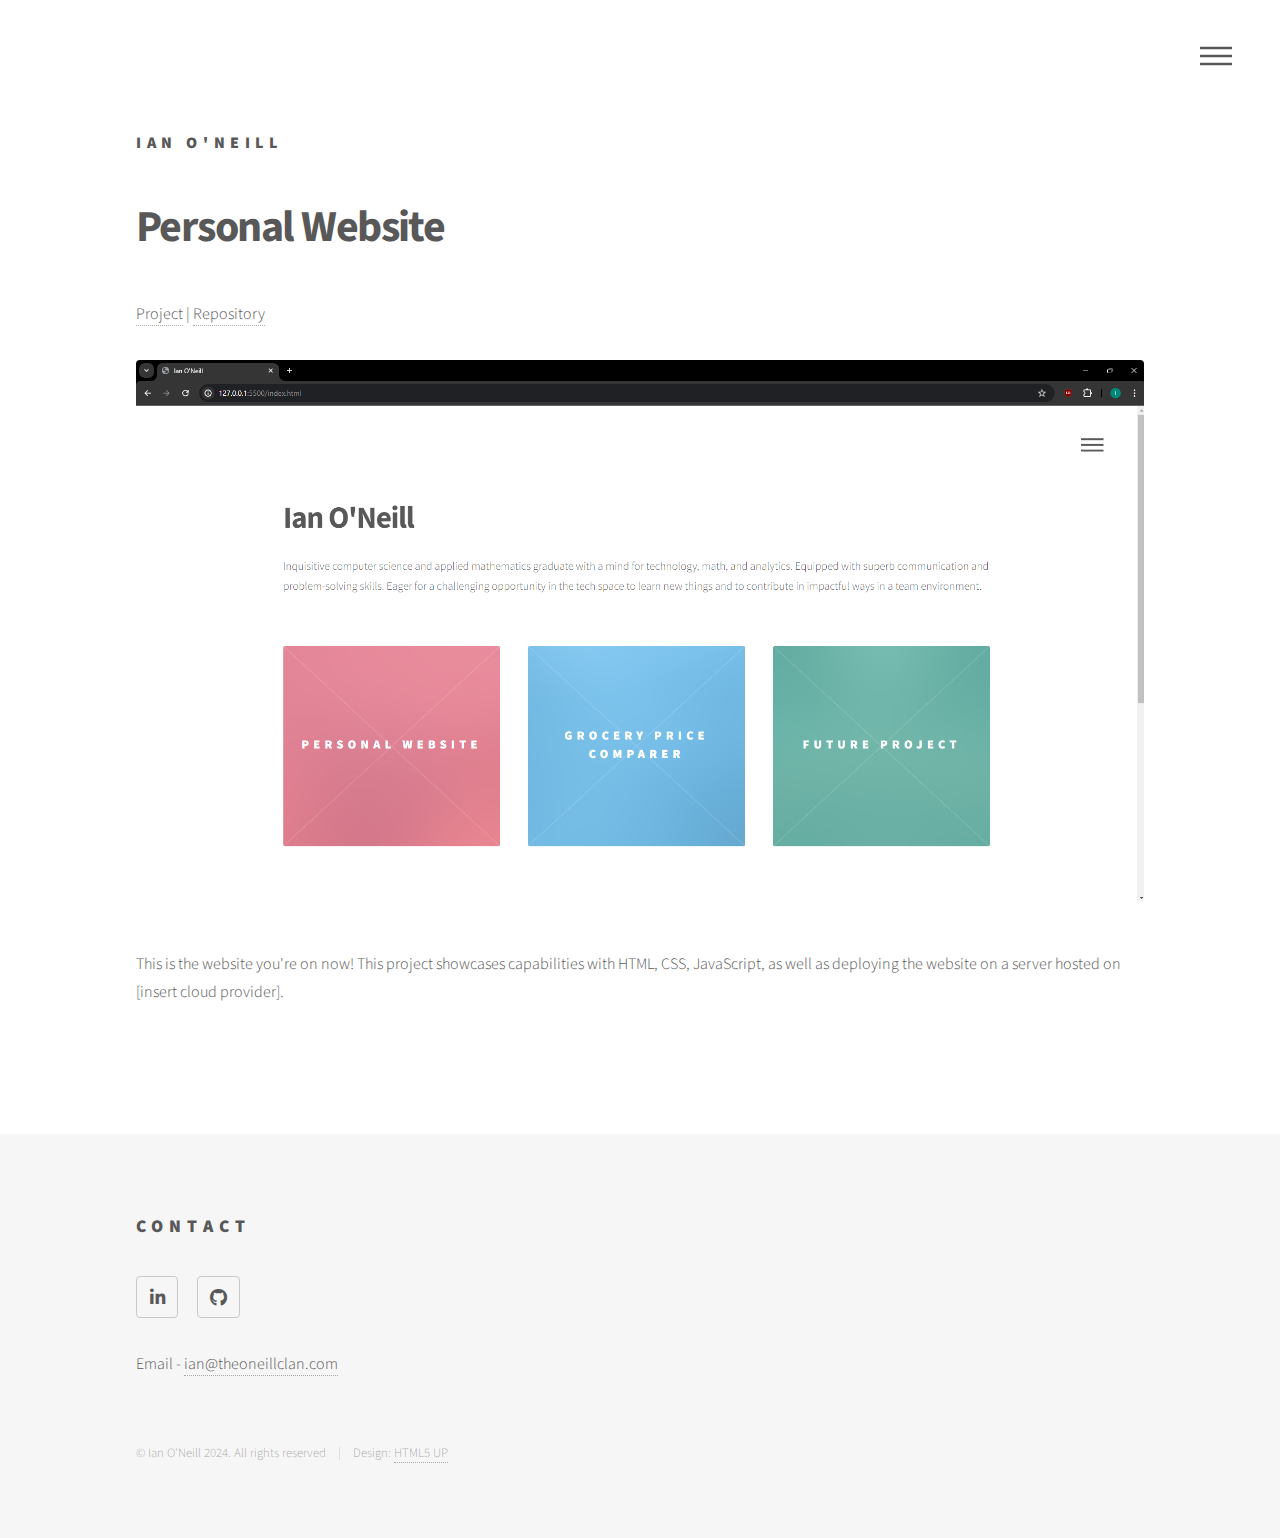
==== commit fee21c5c: "fixed footer on site" ====
--- a/personal_site.html
+++ b/personal_site.html
@@ -57,24 +57,25 @@
 								This is the website you're on now! This project showcases capabilities with HTML, CSS, JavaScript, as well as deploying the website on a server hosted on 
 								[insert cloud provider].
 							</p>
+						</div>
 					</div>
 
 				<!-- Footer -->
-				<footer id="footer">
-					<div class="inner">
-						<section>
-							<h2>Contact</h2>
-							<ul class="icons">
-								<li><a href="https://www.linkedin.com/in/ian-o-neill-793937245/" target="_blank" class="icon brands style2 fa-linkedin-in"><span class="label">LinkedIn</span></a></li>
-								<li><a href="https://github.com/ion3791" target="_blank" class="icon brands style2 fa-github"><span class="label">GitHub</span></a></li>
+					<footer id="footer">
+						<div class="inner">
+							<section>
+								<h2>Contact</h2>
+								<ul class="icons">
+									<li><a href="https://www.linkedin.com/in/ian-o-neill-793937245/" target="_blank" class="icon brands style2 fa-linkedin-in"><span class="label">LinkedIn</span></a></li>
+									<li><a href="https://github.com/ion3791" target="_blank" class="icon brands style2 fa-github"><span class="label">GitHub</span></a></li>
+								</ul>
+								<p>Email - <a href="mailto:ian@theoneillclan.com">ian@theoneillclan.com</a></p>
+							</section>
+							<ul class="copyright">
+								<li>&copy; Ian O&apos;Neill 2024. All rights reserved</li><li>Design: <a href="http://html5up.net">HTML5 UP</a></li>
 							</ul>
-							<p>Email - <a href="mailto:ian@theoneillclan.com">ian@theoneillclan.com</a></p>
-						</section>
-						<ul class="copyright">
-							<li>&copy; Ian O&apos;Neill 2024. All rights reserved</li><li>Design: <a href="http://html5up.net">HTML5 UP</a></li>
-						</ul>
-					</div>
-				</footer>
+						</div>
+					</footer>
 
 			</div>
 
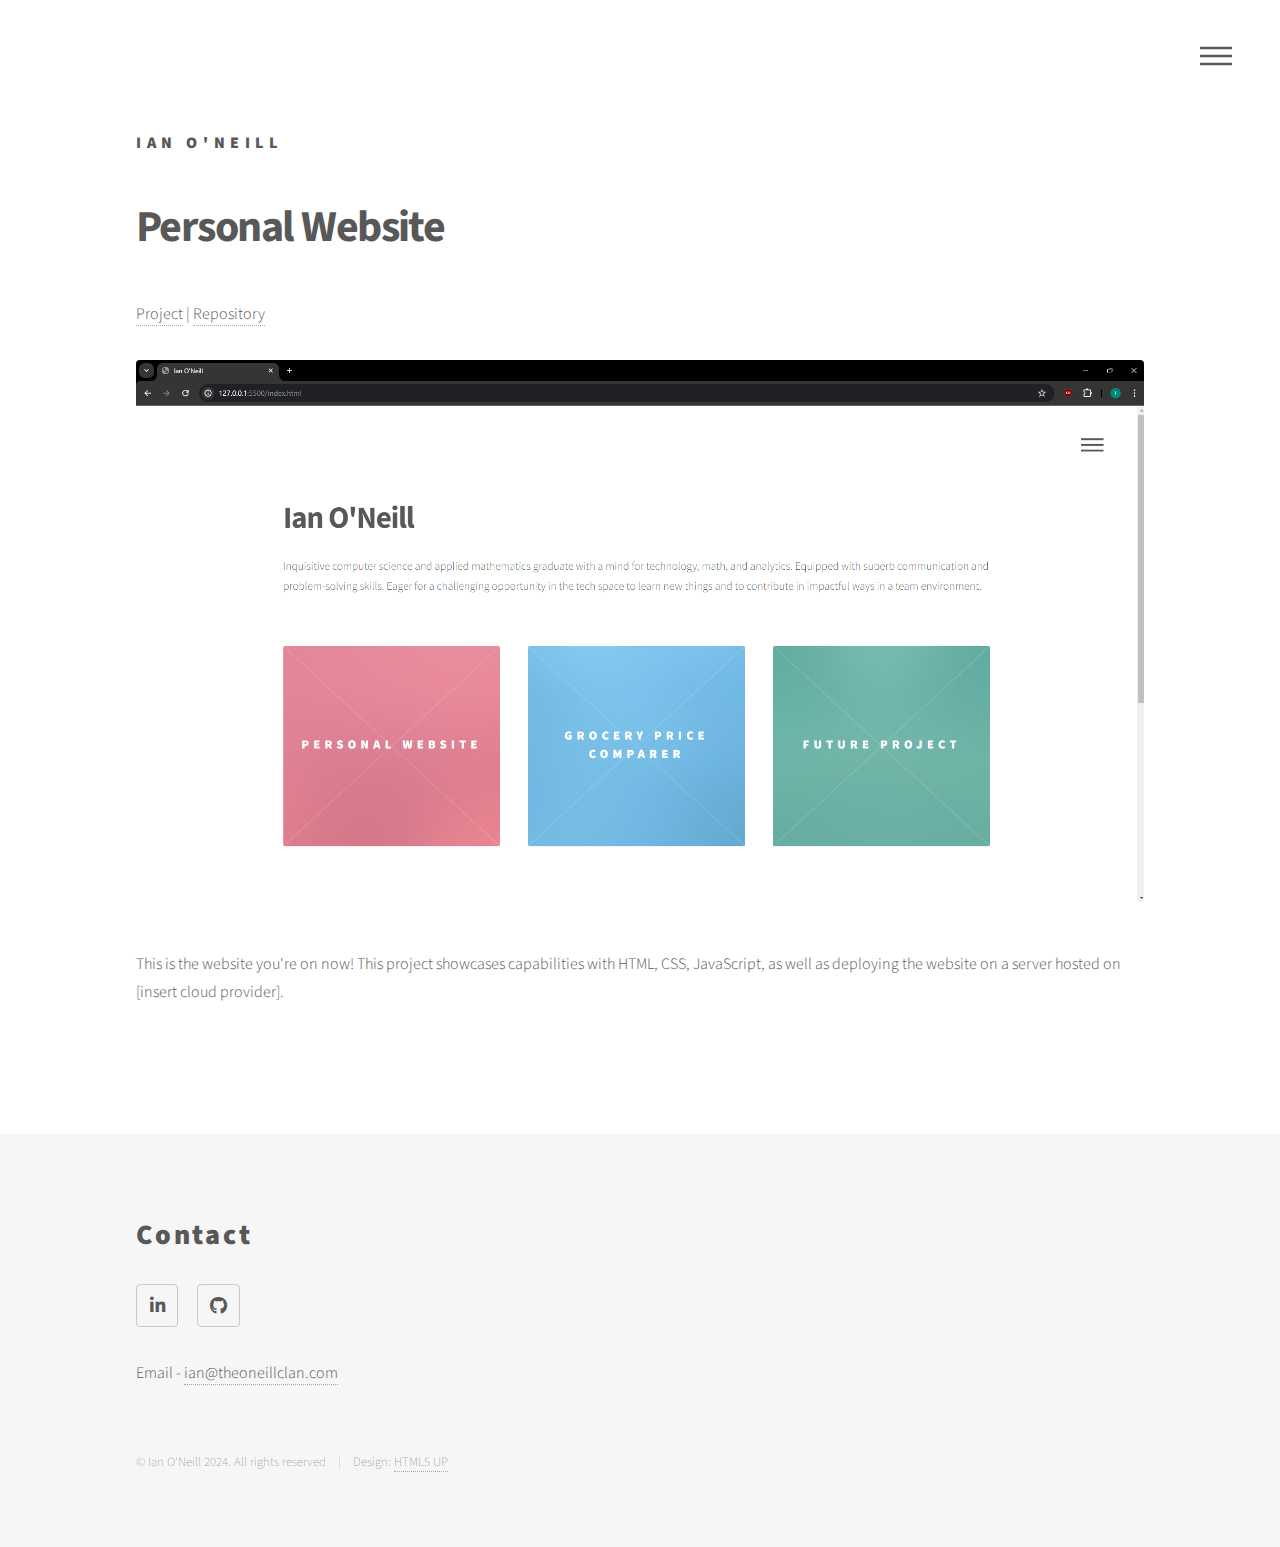
==== commit b8420082: "changed heading styles and started resume page" ====
--- a/personal_site.html
+++ b/personal_site.html
@@ -40,10 +40,8 @@
 						<h2>Menu</h2>
 						<ul>
 							<li><a href="index.html">Home</a></li>
+							<li><a href="resume.html">Resume</a></li>
 							<li><a href="personal_site.html">Personal Website</a></li>
-							<li><a href="generic.html">Tempus etiam</a></li>
-							<li><a href="generic.html">Consequat dolor</a></li>
-							<li><a href="elements.html">Elements</a></li>
 						</ul>
 					</nav>
 
--- a/assets/css/main.css
+++ b/assets/css/main.css
@@ -198,9 +198,8 @@
 	h2, h3, h4, h5, h6 {
 		font-weight: 900;
 		line-height: 1.5;
-		margin: 0 0 2em 0;
-		text-transform: uppercase;
-		letter-spacing: 0.35em;
+		margin: 0 0 1.5em 0;
+		letter-spacing: 0.1em;
 	}
 
 		h2 a, h3 a, h4 a, h5 a, h6 a {
@@ -208,11 +207,13 @@
 		}
 
 	h2 {
-		font-size: 1.1em;
+		font-size: 1.75em;
+		margin: 0 0 1em 0;
 	}
 
 	h3 {
-		font-size: 1em;
+		font-size: 1.2em;
+		margin: 0 0 .75em 0;
 	}
 
 	h4 {
@@ -2357,6 +2358,16 @@
 			margin: 0 0 3em 0;
 			width: 100%;
 		}
+		
+			.image.main.headshot {
+				height: auto;
+				width: auto;
+			}
+
+			.image.main.headshot img {
+				height: 20em;
+				width: auto;
+			}
 
 			.image.main img {
 				width: 100%;
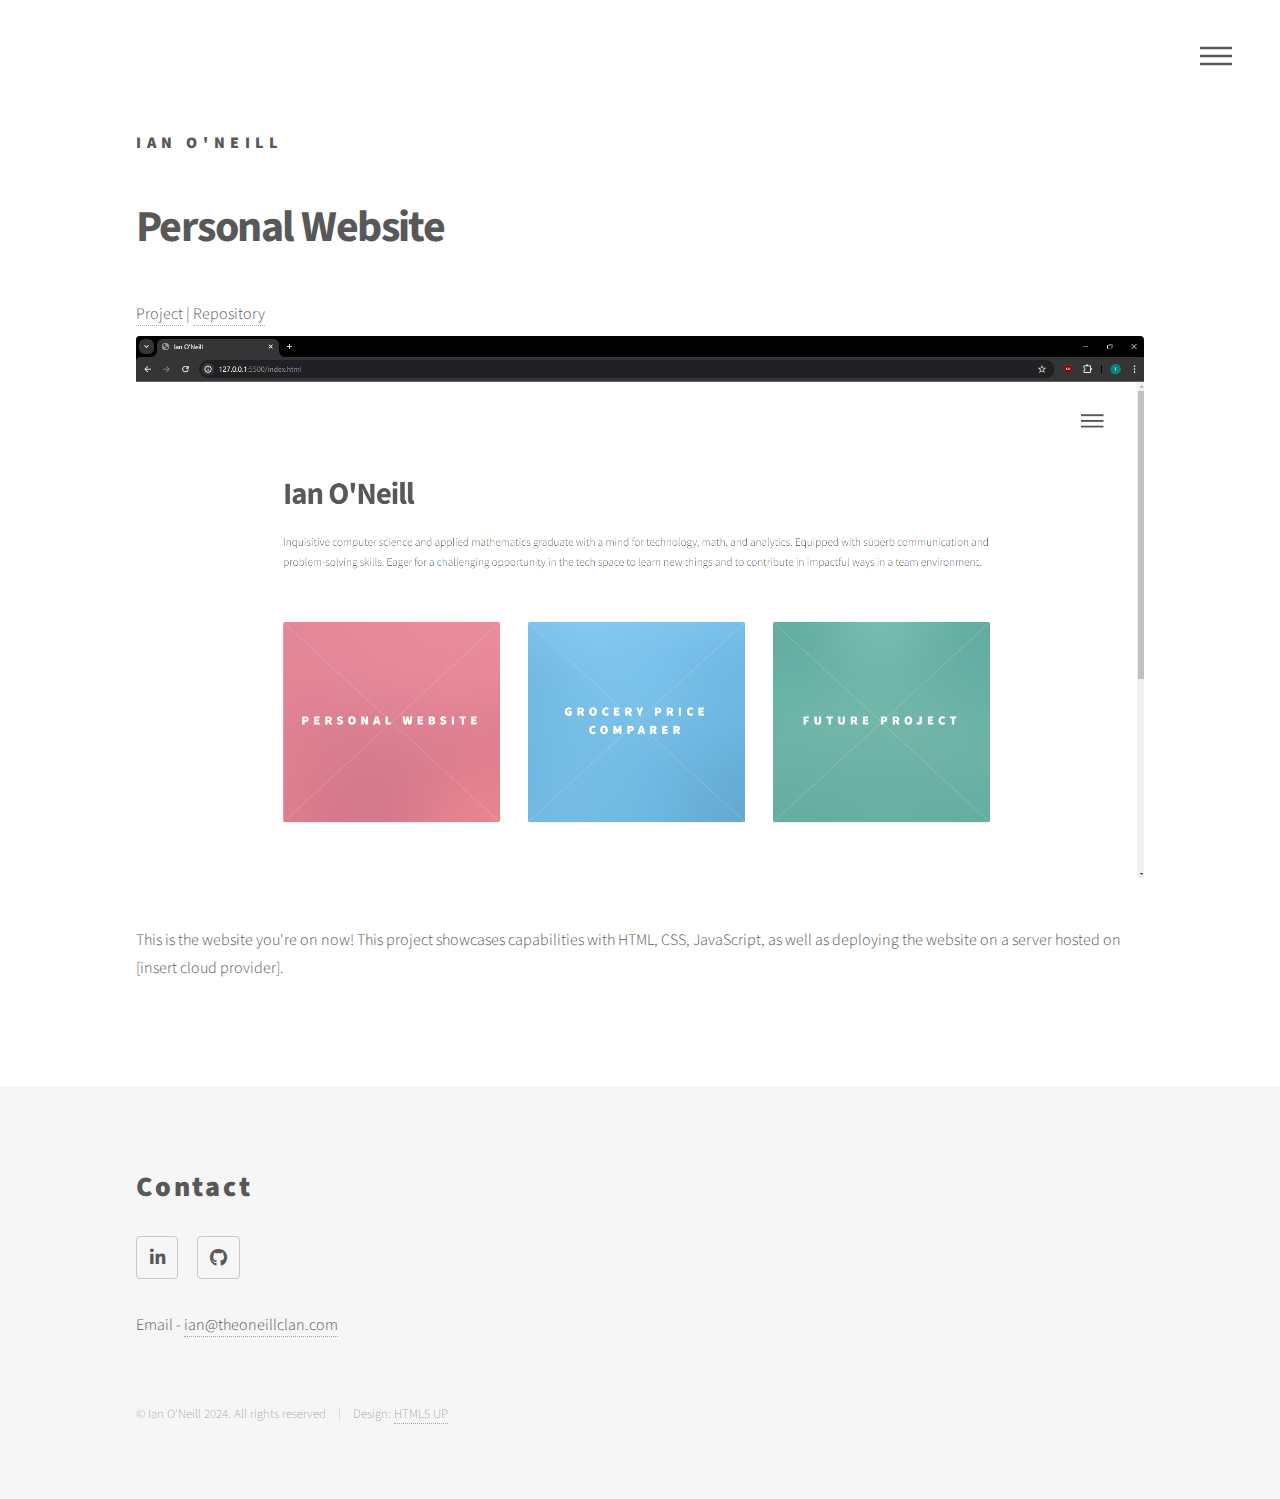
==== commit 3dc95068: "added content to resume" ====
--- a/personal_site.html
+++ b/personal_site.html
@@ -22,7 +22,7 @@
 
 							<!-- Logo -->
 								<a href="index.html" class="logo">
-									<span class="title">Ian O'Neill</span>
+									<span class="title">Ian O&apos;Neill</span>
 								</a>
 
 							<!-- Nav -->
--- a/assets/css/main.css
+++ b/assets/css/main.css
@@ -39,6 +39,8 @@
 
 blockquote, q {
 	quotes: none;
+	font-size: 150%;
+	margin: 0 0 0 0;
 }
 
 	blockquote:before, blockquote:after, q:before, q:after {
@@ -163,7 +165,17 @@
 	}
 
 	p {
-		margin: 0 0 2em 0;
+		margin: 0 0 .5em 0;
+	}
+
+	.in-line-container {
+		display: flex;
+        justify-content: space-between;
+        align-items: center;
+	}
+
+	.in-line-right {
+		margin-left: auto;
 	}
 
 	h1 {
@@ -263,7 +275,7 @@
 	blockquote {
 		border-left: solid 4px #c9c9c9;
 		font-style: italic;
-		margin: 0 0 2em 0;
+		margin: 0 0 .5em 0;
 		padding: 0.5em 0 0.5em 2em;
 	}
 
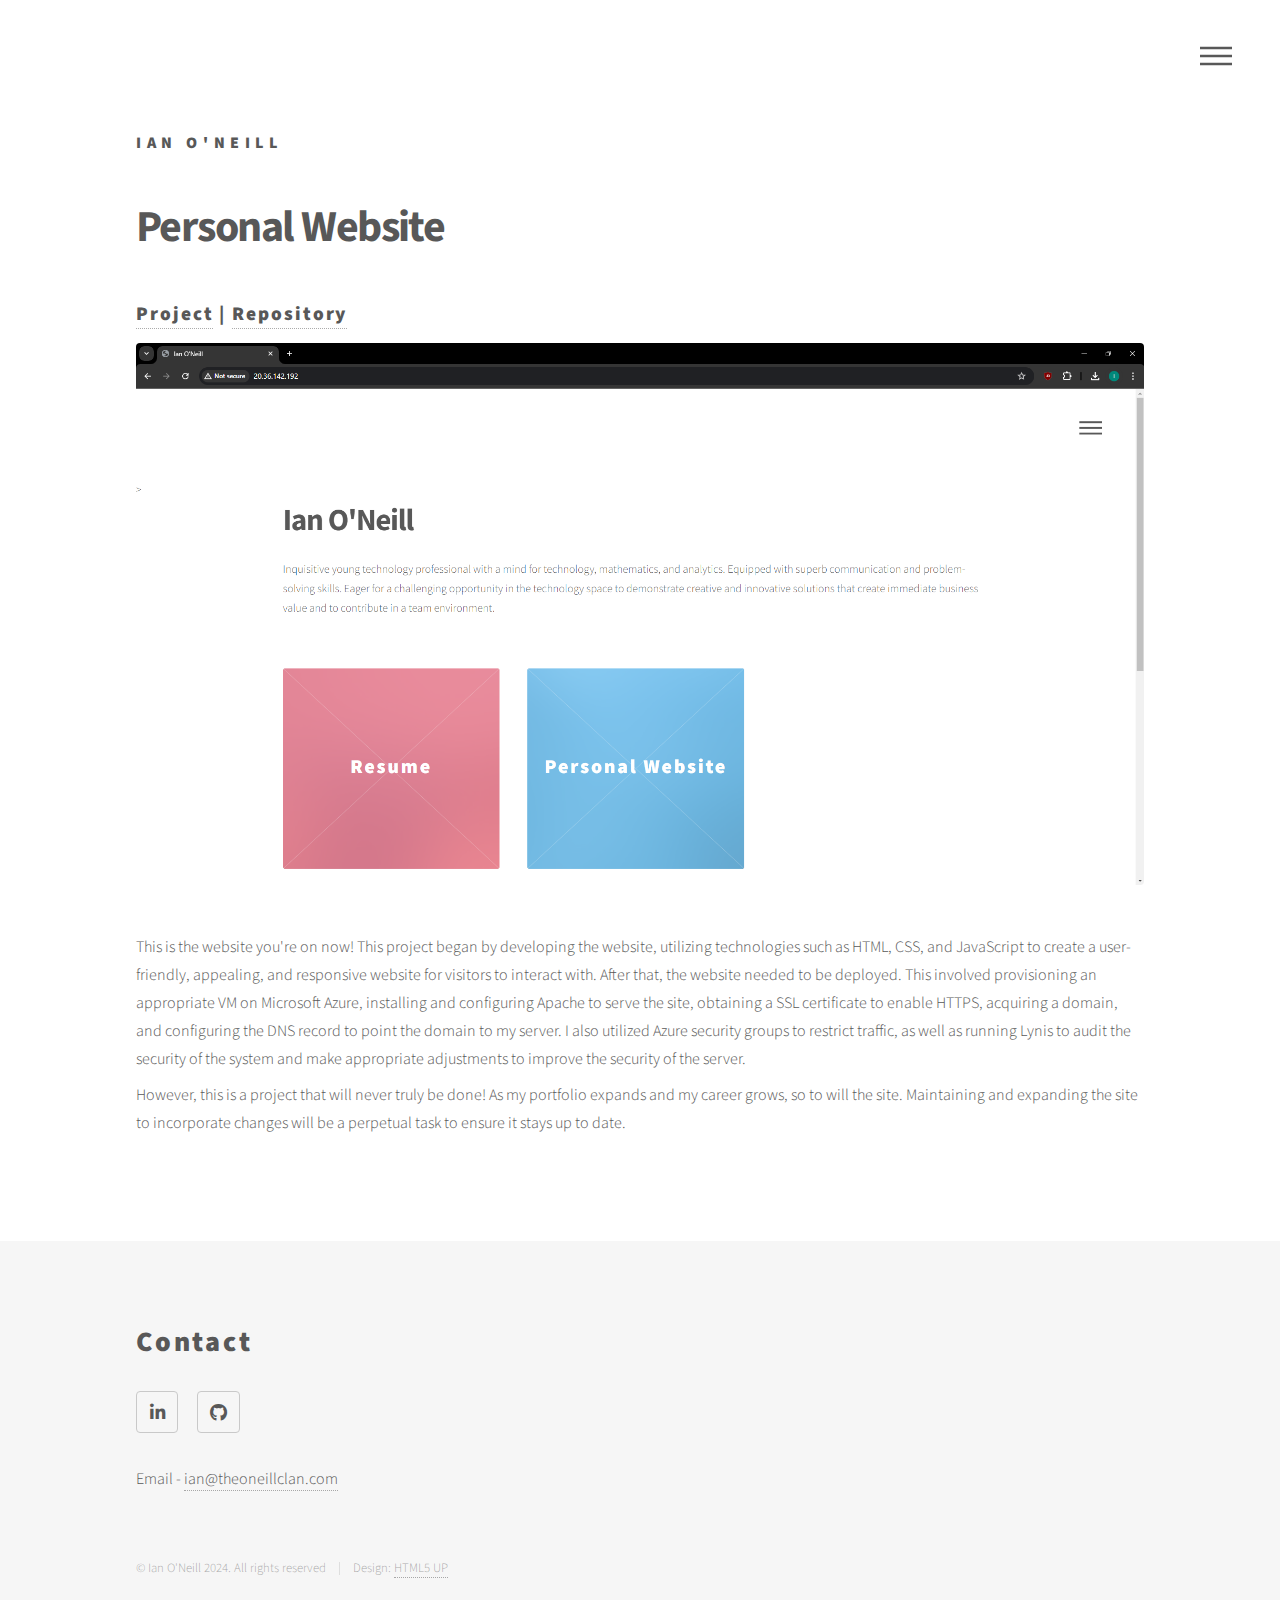
==== commit e9b830b6: "updated readme and site page" ====
--- a/personal_site.html
+++ b/personal_site.html
@@ -49,11 +49,18 @@
 					<div id="main">
 						<div class="inner">
 							<h1>Personal Website</h1>
-							<p><a href="index.html" target="_blank">Project</a> | <a href="https://github.com/ion3791/portfoliov2" target="_blank">Repository</a></p>
+							<h3><a href="index.html" target="_blank">Project</a> | <a href="https://github.com/ion3791/portfoliov2" target="_blank">Repository</a></h3>
 							<span class="image main"><img src="images/site_img.png" alt="" /></span>
 							<p>
-								This is the website you're on now! This project showcases capabilities with HTML, CSS, JavaScript, as well as deploying the website on a server hosted on 
-								[insert cloud provider].
+								This is the website you're on now! This project began by developing the website, utilizing technologies such as HTML, CSS, and JavaScript to create a 
+								user-friendly, appealing, and responsive website for visitors to interact with. After that, the website needed to be deployed. This involved provisioning 
+								an appropriate VM on Microsoft Azure, installing and configuring Apache to serve the site, obtaining a SSL certificate to enable HTTPS, acquiring a domain, 
+								and configuring the DNS record to point the domain to my server. I also utilized Azure security groups to restrict traffic, as well as running Lynis to audit 
+								the security of the system and make appropriate adjustments to improve the security of the server.
+							</p>
+							<p>
+								However, this is a project that will never truly be done! As my portfolio expands and my career grows, so to will the site. Maintaining and expanding the site 
+								to incorporate changes will be a perpetual task to ensure it stays up to date.
 							</p>
 						</div>
 					</div>
--- a/assets/css/main.css
+++ b/assets/css/main.css
@@ -2595,7 +2595,7 @@
 		-webkit-flex-wrap: wrap;
 		-ms-flex-wrap: wrap;
 		flex-wrap: wrap;
-		postiion: relative;
+		position: relative;
 		margin: -2.5em 0 0 -2.5em;
 	}
 
